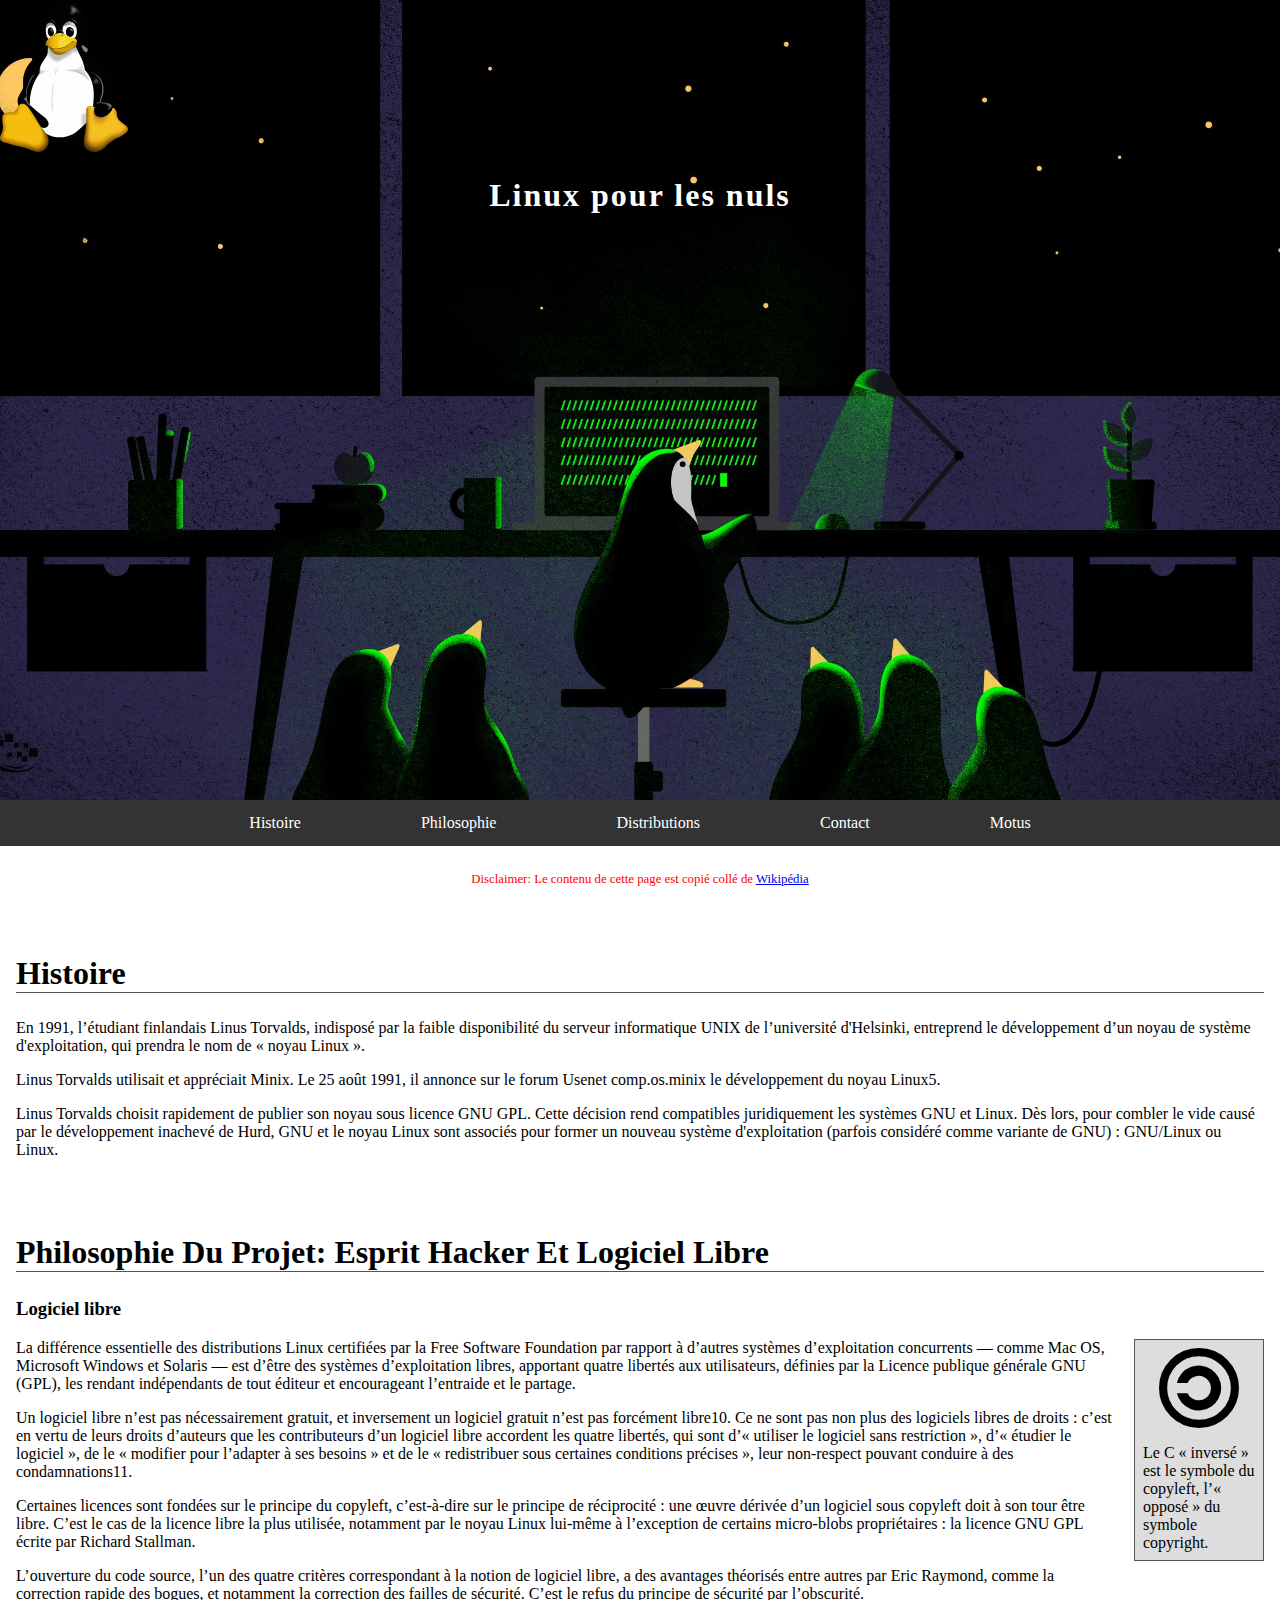
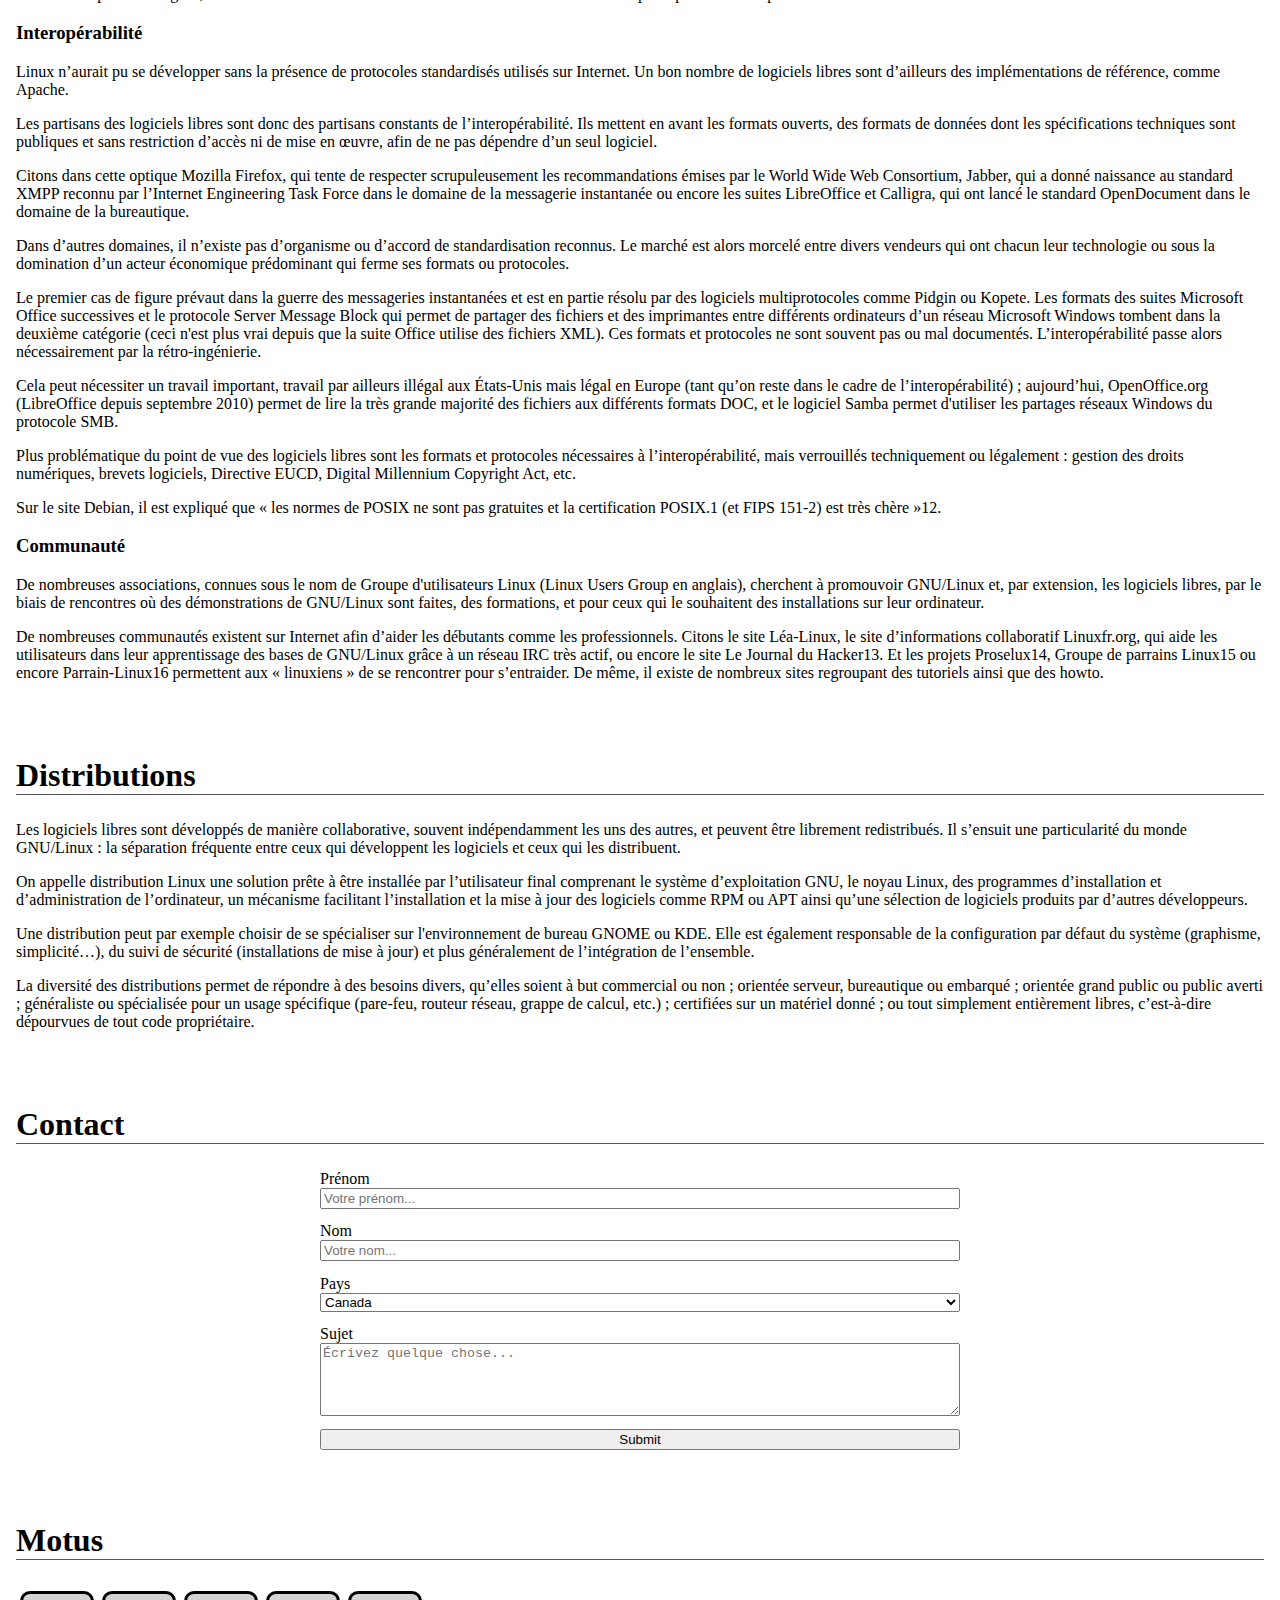
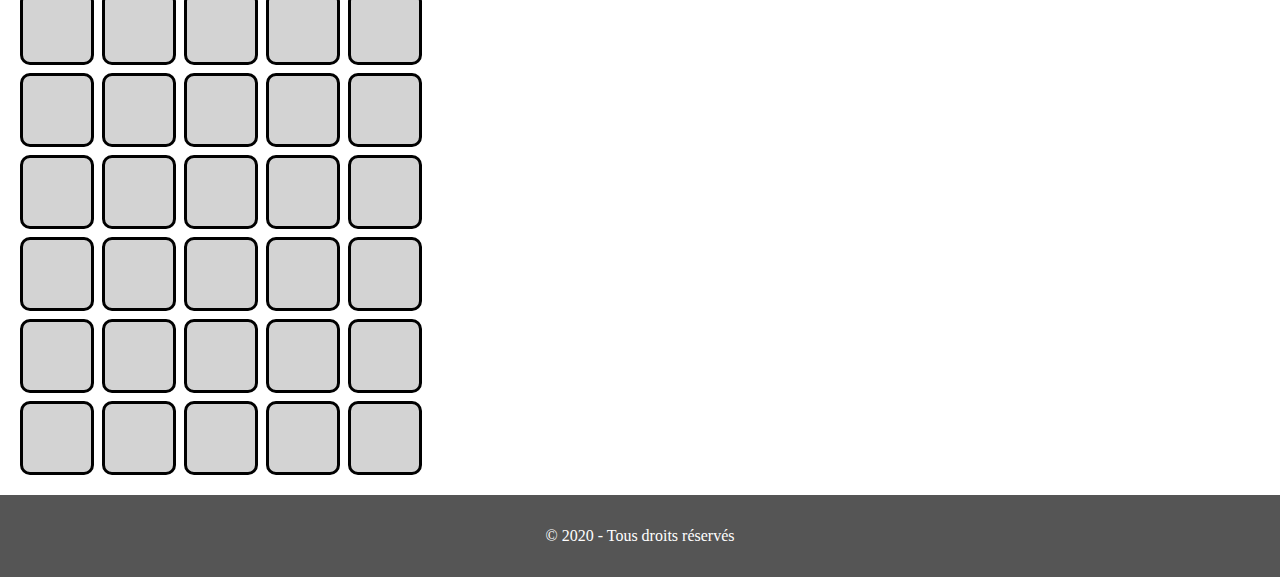
==== index.html @ 90873f47 "random_words" ====
<!DOCTYPE html>
<html lang="fr">
  <head>
    <meta charset="UTF-8" />
    <link rel="stylesheet" href="style.css" />
    <title>Linux</title>
  </head>
  <body>
    <header>
      <script src="mots.js"></script>
      <img src="logo.svg" width="128" />
      <h1>Linux pour les nuls</h1>
    </header>
    <nav>
      <ul>
        <li><a href="#Histoire">Histoire</a></li>
        <li><a href="#Philosophie">Philosophie</a></li>
        <li><a href="#Distributions">Distributions</a></li>
        <li><a href="#Contact">Contact</a></li>
        <li><a href="#Motus">Motus</a></li>
      </ul>
    </nav>
    <section id="Disclaimer">
      <p>
        Disclaimer: Le contenu de cette page est copié collé de
        <a href="https://fr.wikipedia.org/wiki/Linux">Wikipédia</a>
      </p>
    </section>
    <section id="Histoire">
      <h2>Histoire</h2>
      <div class="section-text">
        <p>
          En 1991, l’étudiant finlandais Linus Torvalds, indisposé par la faible
          disponibilité du serveur informatique UNIX de l’université d'Helsinki,
          entreprend le développement d’un noyau de système d'exploitation, qui
          prendra le nom de « noyau Linux ».
        </p>
        <p>
          Linus Torvalds utilisait et appréciait Minix. Le 25 août 1991, il
          annonce sur le forum Usenet comp.os.minix le développement du noyau
          Linux5.
        </p>
        <p>
          Linus Torvalds choisit rapidement de publier son noyau sous licence
          GNU GPL. Cette décision rend compatibles juridiquement les systèmes
          GNU et Linux. Dès lors, pour combler le vide causé par le
          développement inachevé de Hurd, GNU et le noyau Linux sont associés
          pour former un nouveau système d'exploitation (parfois considéré comme
          variante de GNU) : GNU/Linux ou Linux.
        </p>
      </div>
    </section>
    <section id="Philosophie">
      <h2>Philosophie du projet: esprit hacker et logiciel libre</h2>
      <div class="section-text">
        <h3>Logiciel libre</h3>
        <div class="right-info">
          <img src="Copyleft.svg" alt="copyleft" />
          <p>
            Le C « inversé » est le symbole du copyleft, l’« opposé » du symbole
            copyright.
          </p>
        </div>
        <div class="section-sub-text">
          <p>
            La différence essentielle des distributions Linux certifiées par la
            Free Software Foundation par rapport à d’autres systèmes
            d’exploitation concurrents — comme Mac OS, Microsoft Windows et
            Solaris — est d’être des systèmes d’exploitation libres, apportant
            quatre libertés aux utilisateurs, définies par la Licence publique
            générale GNU (GPL), les rendant indépendants de tout éditeur et
            encourageant l’entraide et le partage.
          </p>
          <p>
            Un logiciel libre n’est pas nécessairement gratuit, et inversement
            un logiciel gratuit n’est pas forcément libre10. Ce ne sont pas non
            plus des logiciels libres de droits : c’est en vertu de leurs droits
            d’auteurs que les contributeurs d’un logiciel libre accordent les
            quatre libertés, qui sont d’« utiliser le logiciel sans restriction
            », d’« étudier le logiciel », de le « modifier pour l’adapter à ses
            besoins » et de le « redistribuer sous certaines conditions précises
            », leur non-respect pouvant conduire à des condamnations11.
          </p>
          <p>
            Certaines licences sont fondées sur le principe du copyleft,
            c’est-à-dire sur le principe de réciprocité : une œuvre dérivée d’un
            logiciel sous copyleft doit à son tour être libre. C’est le cas de
            la licence libre la plus utilisée, notamment par le noyau Linux
            lui-même à l’exception de certains micro-blobs propriétaires : la
            licence GNU GPL écrite par Richard Stallman.
          </p>
          <p>
            L’ouverture du code source, l’un des quatre critères correspondant à
            la notion de logiciel libre, a des avantages théorisés entre autres
            par Eric Raymond, comme la correction rapide des bogues, et
            notamment la correction des failles de sécurité. C’est le refus du
            principe de sécurité par l’obscurité.
          </p>
        </div>
      </div>
      <div class="section-text">
        <h3>Interopérabilité</h3>
        <div class="section-sub-text">
          <p>
            Linux n’aurait pu se développer sans la présence de protocoles
            standardisés utilisés sur Internet. Un bon nombre de logiciels
            libres sont d’ailleurs des implémentations de référence, comme
            Apache.
          </p>
          <p>
            Les partisans des logiciels libres sont donc des partisans constants
            de l’interopérabilité. Ils mettent en avant les formats ouverts, des
            formats de données dont les spécifications techniques sont publiques
            et sans restriction d’accès ni de mise en œuvre, afin de ne pas
            dépendre d’un seul logiciel.
          </p>
          <p>
            Citons dans cette optique Mozilla Firefox, qui tente de respecter
            scrupuleusement les recommandations émises par le World Wide Web
            Consortium, Jabber, qui a donné naissance au standard XMPP reconnu
            par l’Internet Engineering Task Force dans le domaine de la
            messagerie instantanée ou encore les suites LibreOffice et Calligra,
            qui ont lancé le standard OpenDocument dans le domaine de la
            bureautique.
          </p>
          <p>
            Dans d’autres domaines, il n’existe pas d’organisme ou d’accord de
            standardisation reconnus. Le marché est alors morcelé entre divers
            vendeurs qui ont chacun leur technologie ou sous la domination d’un
            acteur économique prédominant qui ferme ses formats ou protocoles.
          </p>
          <p>
            Le premier cas de figure prévaut dans la guerre des messageries
            instantanées et est en partie résolu par des logiciels
            multiprotocoles comme Pidgin ou Kopete. Les formats des suites
            Microsoft Office successives et le protocole Server Message Block
            qui permet de partager des fichiers et des imprimantes entre
            différents ordinateurs d’un réseau Microsoft Windows tombent dans la
            deuxième catégorie (ceci n'est plus vrai depuis que la suite Office
            utilise des fichiers XML). Ces formats et protocoles ne sont souvent
            pas ou mal documentés. L’interopérabilité passe alors nécessairement
            par la rétro-ingénierie.
          </p>
          <p>
            Cela peut nécessiter un travail important, travail par ailleurs
            illégal aux États-Unis mais légal en Europe (tant qu’on reste dans
            le cadre de l’interopérabilité) ; aujourd’hui, OpenOffice.org
            (LibreOffice depuis septembre 2010) permet de lire la très grande
            majorité des fichiers aux différents formats DOC, et le logiciel
            Samba permet d'utiliser les partages réseaux Windows du protocole
            SMB.
          </p>
          <p>
            Plus problématique du point de vue des logiciels libres sont les
            formats et protocoles nécessaires à l’interopérabilité, mais
            verrouillés techniquement ou légalement : gestion des droits
            numériques, brevets logiciels, Directive EUCD, Digital Millennium
            Copyright Act, etc.
          </p>
          <p>
            Sur le site Debian, il est expliqué que « les normes de POSIX ne
            sont pas gratuites et la certification POSIX.1 (et FIPS 151-2) est
            très chère »12.
          </p>
        </div>
      </div>
      <div class="section-text">
        <h3>Communauté</h3>
        <div class="section-sub-text">
          <p>
            De nombreuses associations, connues sous le nom de Groupe
            d'utilisateurs Linux (Linux Users Group en anglais), cherchent à
            promouvoir GNU/Linux et, par extension, les logiciels libres, par le
            biais de rencontres où des démonstrations de GNU/Linux sont faites,
            des formations, et pour ceux qui le souhaitent des installations sur
            leur ordinateur.
          </p>
          <p>
            De nombreuses communautés existent sur Internet afin d’aider les
            débutants comme les professionnels. Citons le site Léa-Linux, le
            site d’informations collaboratif Linuxfr.org, qui aide les
            utilisateurs dans leur apprentissage des bases de GNU/Linux grâce à
            un réseau IRC très actif, ou encore le site Le Journal du Hacker13.
            Et les projets Proselux14, Groupe de parrains Linux15 ou encore
            Parrain-Linux16 permettent aux « linuxiens » de se rencontrer pour
            s’entraider. De même, il existe de nombreux sites regroupant des
            tutoriels ainsi que des howto.
          </p>
        </div>
      </div>
    </section>
    <section id="Distributions">
      <h2>Distributions</h2>
      <div class="section-sub-text">
        <p>
          Les logiciels libres sont développés de manière collaborative, souvent
          indépendamment les uns des autres, et peuvent être librement
          redistribués. Il s’ensuit une particularité du monde GNU/Linux : la
          séparation fréquente entre ceux qui développent les logiciels et ceux
          qui les distribuent.
        </p>
        <p>
          On appelle distribution Linux une solution prête à être installée par
          l’utilisateur final comprenant le système d’exploitation GNU, le noyau
          Linux, des programmes d’installation et d’administration de
          l’ordinateur, un mécanisme facilitant l’installation et la mise à jour
          des logiciels comme RPM ou APT ainsi qu’une sélection de logiciels
          produits par d’autres développeurs.
        </p>
        <p>
          Une distribution peut par exemple choisir de se spécialiser sur
          l'environnement de bureau GNOME ou KDE. Elle est également responsable
          de la configuration par défaut du système (graphisme, simplicité…), du
          suivi de sécurité (installations de mise à jour) et plus généralement
          de l’intégration de l’ensemble.
        </p>
        <p>
          La diversité des distributions permet de répondre à des besoins
          divers, qu’elles soient à but commercial ou non ; orientée serveur,
          bureautique ou embarqué ; orientée grand public ou public averti ;
          généraliste ou spécialisée pour un usage spécifique (pare-feu, routeur
          réseau, grappe de calcul, etc.) ; certifiées sur un matériel donné ;
          ou tout simplement entièrement libres, c’est-à-dire dépourvues de tout
          code propriétaire.
        </p>
      </div>
    </section>
    <section id="Contact">
      <h2>Contact</h2>
      <div class="section-sub-text">
        <form id="Contact-form" action="index.html" method="post">
          <label for="fname">Prénom</label>
          <input
            type="text"
            id="fname"
            name="prenom"
            placeholder="Votre prénom..."
          />

          <label for="lname">Nom</label>
          <input type="text" id="lname" name="nom" placeholder="Votre nom..." />

          <label for="pays">Pays</label>
          <select id="pays" name="pays">
            <option value="canada">Canada</option>
            <option value="france">France</option>
            <option value="usa">USA</option>
          </select>

          <label for="sujet">Sujet</label>
          <textarea
            id="sujet"
            name="sujet"
            placeholder="Écrivez quelque chose..."
          ></textarea>

          <input type="submit" value="Submit" />
        </form>
      </div>
    </section>
    <section id="Motus">
      <h2>Motus</h2>
      <div id="motus-table-main">
        <div class="motus-table-row">
          <div class="motus-base">A</div>
          <div class="motus-base motus-present">B</div>
        </div>
        <div class="motus-table-row">
          <div class="motus-base motus-exact">C</div>
          <div class="motus-base motus-active">D</div>
        </div>
      </div>
    </section>
    <footer>
      <p>© 2020 - Tous droits réservés</p>
    </footer>
    <script src="index.js"></script>
  </body>
</html>
---- style.css ----
html {
  scroll-behavior: smooth;
}

body {
  font-family: Garamond, "Hoefler Text", "Times New Roman", Times, serif;
  margin: 0px;
}

h1 {
  text-align: center;
  font-size: 4, 6em;
  letter-spacing: 2px;
}

h2 {
  text-transform: capitalize;
  font-size: 2em;
}

header {
  background-image: url("background.jpg");
  background-size: cover;
  background-position: bottom;
  height: 50em;
  color: #fff;
  position: relative;
}

nav {
  display: flex; /*1*/
  flex-direction: row; /*2*/
  justify-content: center; /*3*/
  background-color: #333;
}

ul {
  list-style-type: none;
  margin: 0;
  padding: 0;
  overflow: hidden;
}

li {
  float: left;
}

li a {
  display: block;
  color: white;
  text-align: center;
  padding: 14px 60px;
  text-decoration: none;
}

/* Change the link color to #111 (black) on hover */
li a:hover {
  background-color: #555;
  color: white;
}

/* page content */
section {
  padding: 1em;
}

h2 {
  border-bottom: #555 1px solid;
}

#Disclaimer {
  font-size: 0.8em;
  text-align: center;
  color: #f00;
}

.right-info {
  float: right;
  width: 7em;
  margin: 0 0 1em 1em;
  border: #555 1px solid;
  padding: 0.5em;
  background-color: #ddd;
  display: flex;
  flex-direction: column;
  justify-content: center;
  align-items: center;
}

.right-info img {
  width: 5em;
}

.right-info p {
  margin-bottom: 0;
}

#Contact .section-sub-text {
  display: flex;
  flex-direction: row;
  justify-content: center;
}

#Contact-form {
  display: flex;
  flex-direction: column;
  width: 40em;
}

#Contact-form input,
#Contact-form textarea,
#Contact-form select {
  margin-bottom: 1em;
}

#sujet {
  height: 5em;
}

/* Motus */
.motus-table-main {
  display: flex;
  flex-direction: column;
  justify-content: flex-start;
}

.motus-table-row {
  display: flex;
  flex-direction: row;
  justify-content: flex-start;
}

.motus-base {
  font-family: 'Segoe UI', Tahoma, Geneva, Verdana, sans-serif;
  background-color: #d3d3d3;
  border: 3px solid;
  border-radius: 10px;
  border-color: #000;
  font-size: 2.5em;
  padding: 0.25em;
  width: 1.2em;
  height: 1.2em;
  display: flex;
  align-items: center;
  justify-content: center;
  margin: 0.1em;
}

.motus-yellow {
  background-color: #ffd700;
  border-color: #b8860b;
  border-radius: 40px;
}

.motus-red {
  background-color: #fa8072;
  border-color: #8b0000;
}

.motus-active {
  background-color: #5e5e5e;
  border-color: #b1b1b1;
  color: #b1b1b1;
}

/* footer */
footer {
  background-color: #555;
  color: #fff;
  text-align: center;
  padding: 1em;
}
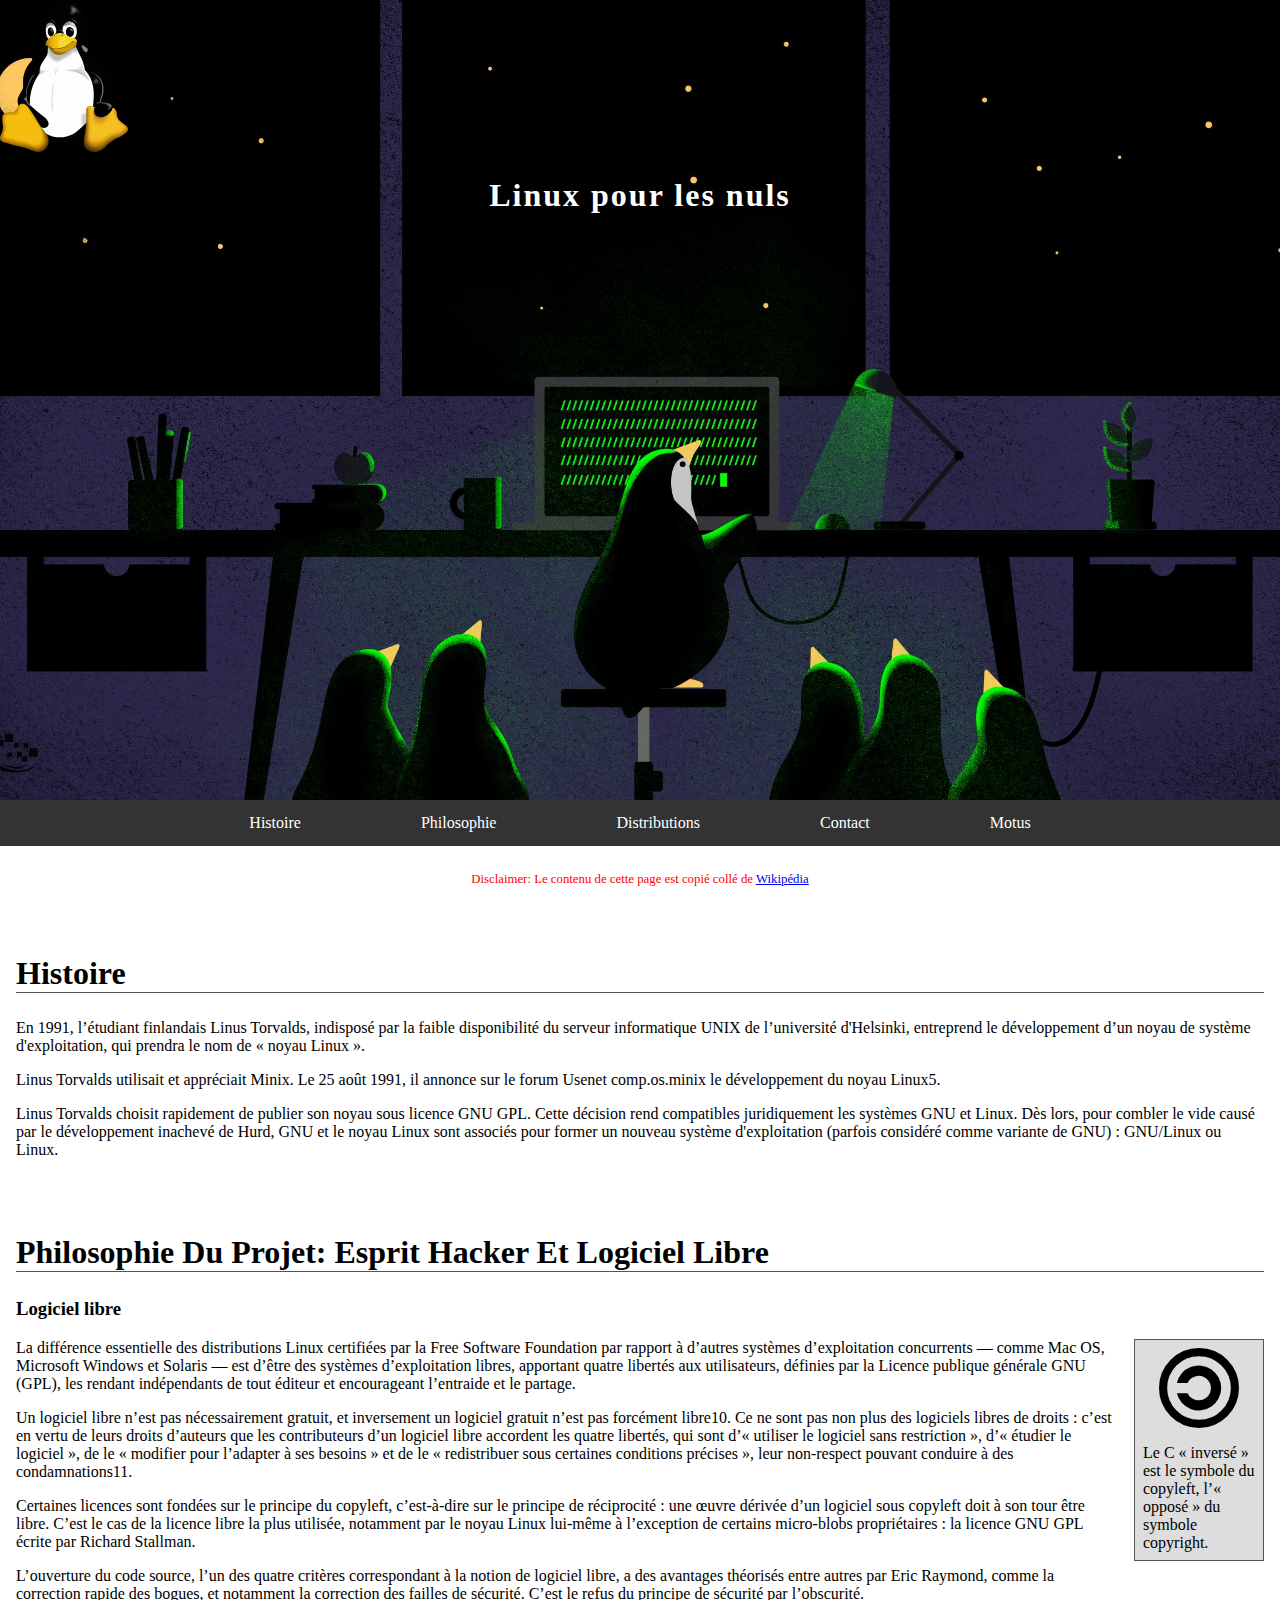
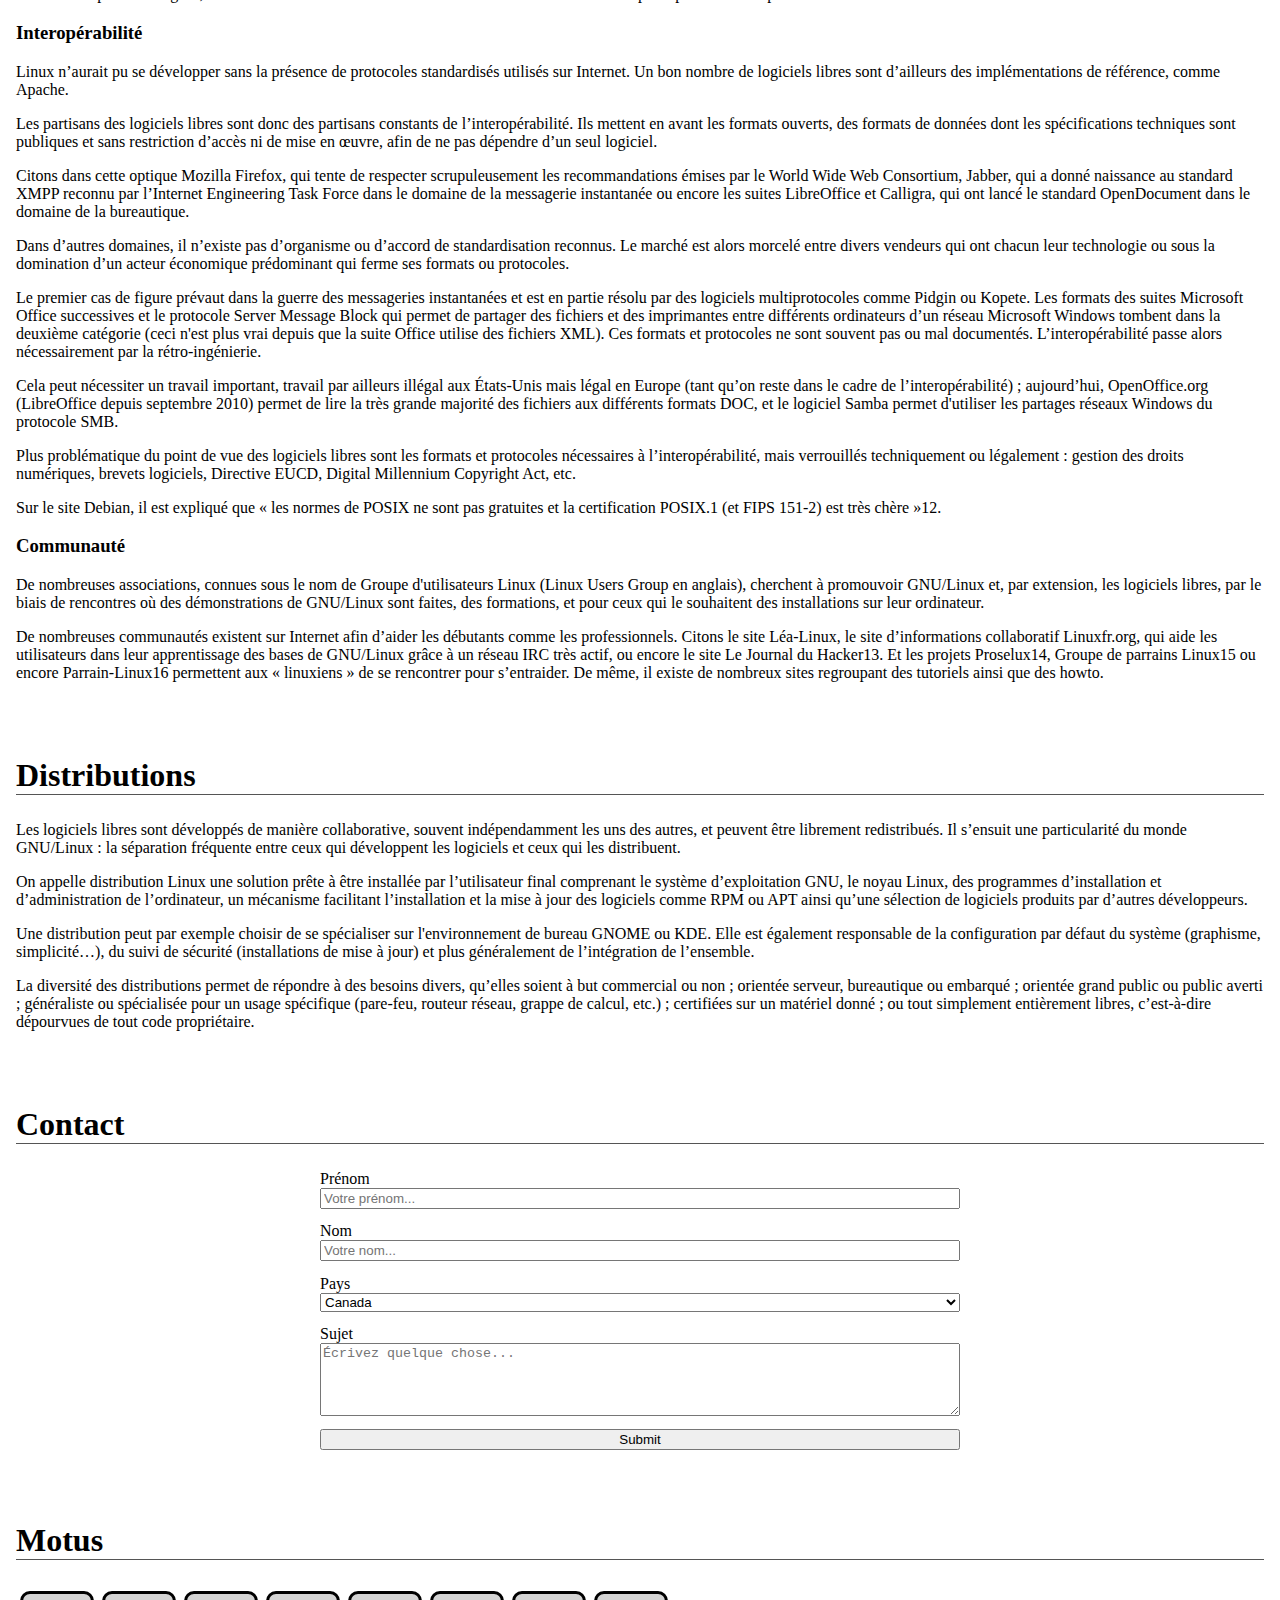
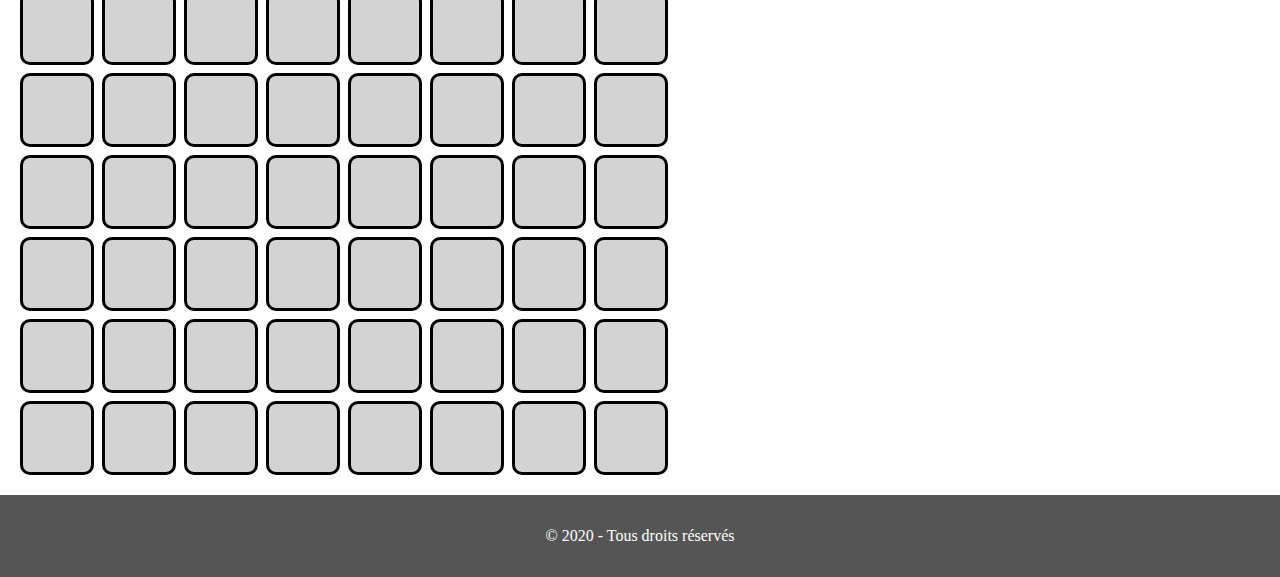
==== commit 2cb0219c: "Merge branch 'master' of https://github.com/Samoth69/TP-web-partie-2.2" ====
--- a/index.html
+++ b/index.html
@@ -263,11 +263,11 @@
       <div id="motus-table-main">
         <div class="motus-table-row">
           <div class="motus-base">A</div>
-          <div class="motus-base motus-present">B</div>
+          <div class="motus-base motus-active">B</div>
         </div>
         <div class="motus-table-row">
-          <div class="motus-base motus-exact">C</div>
-          <div class="motus-base motus-active">D</div>
+          <div class="motus-base motus-yellow">C</div>
+          <div class="motus-base motus-red">D</div>
         </div>
       </div>
     </section>
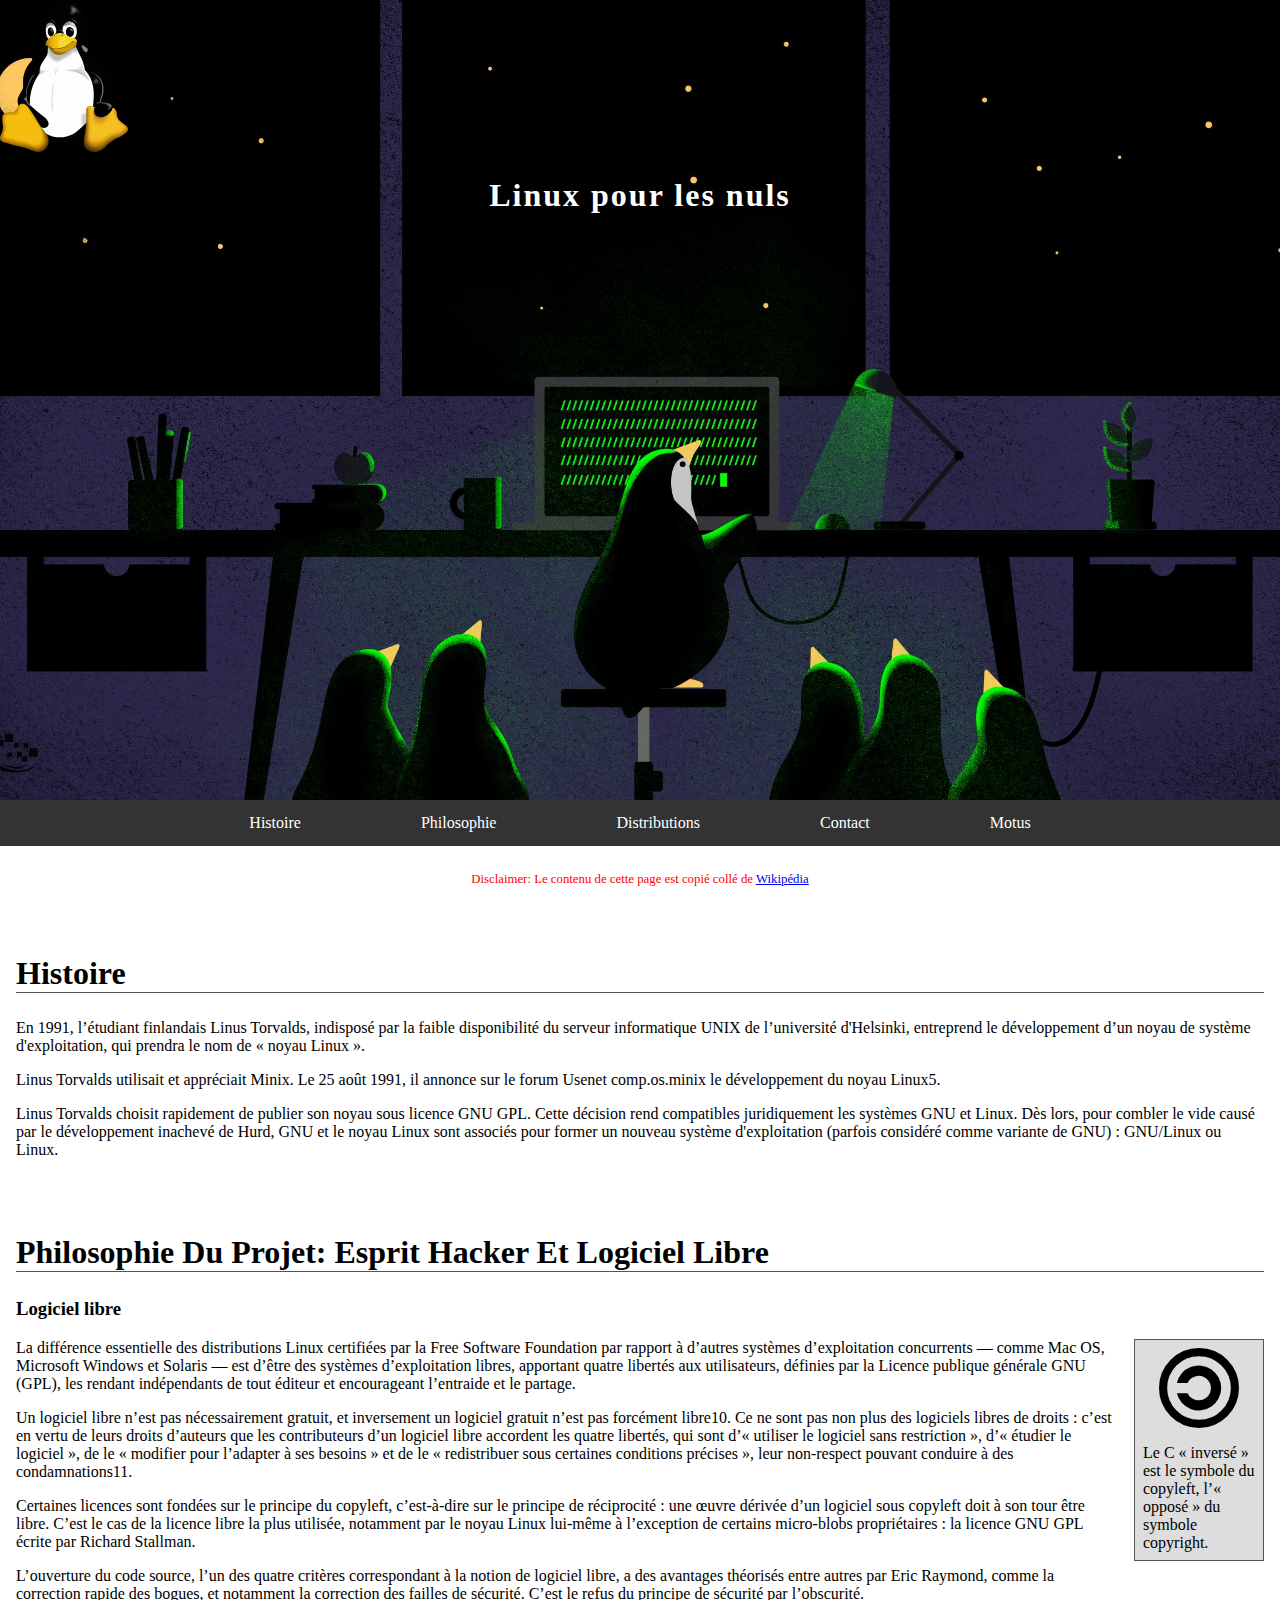
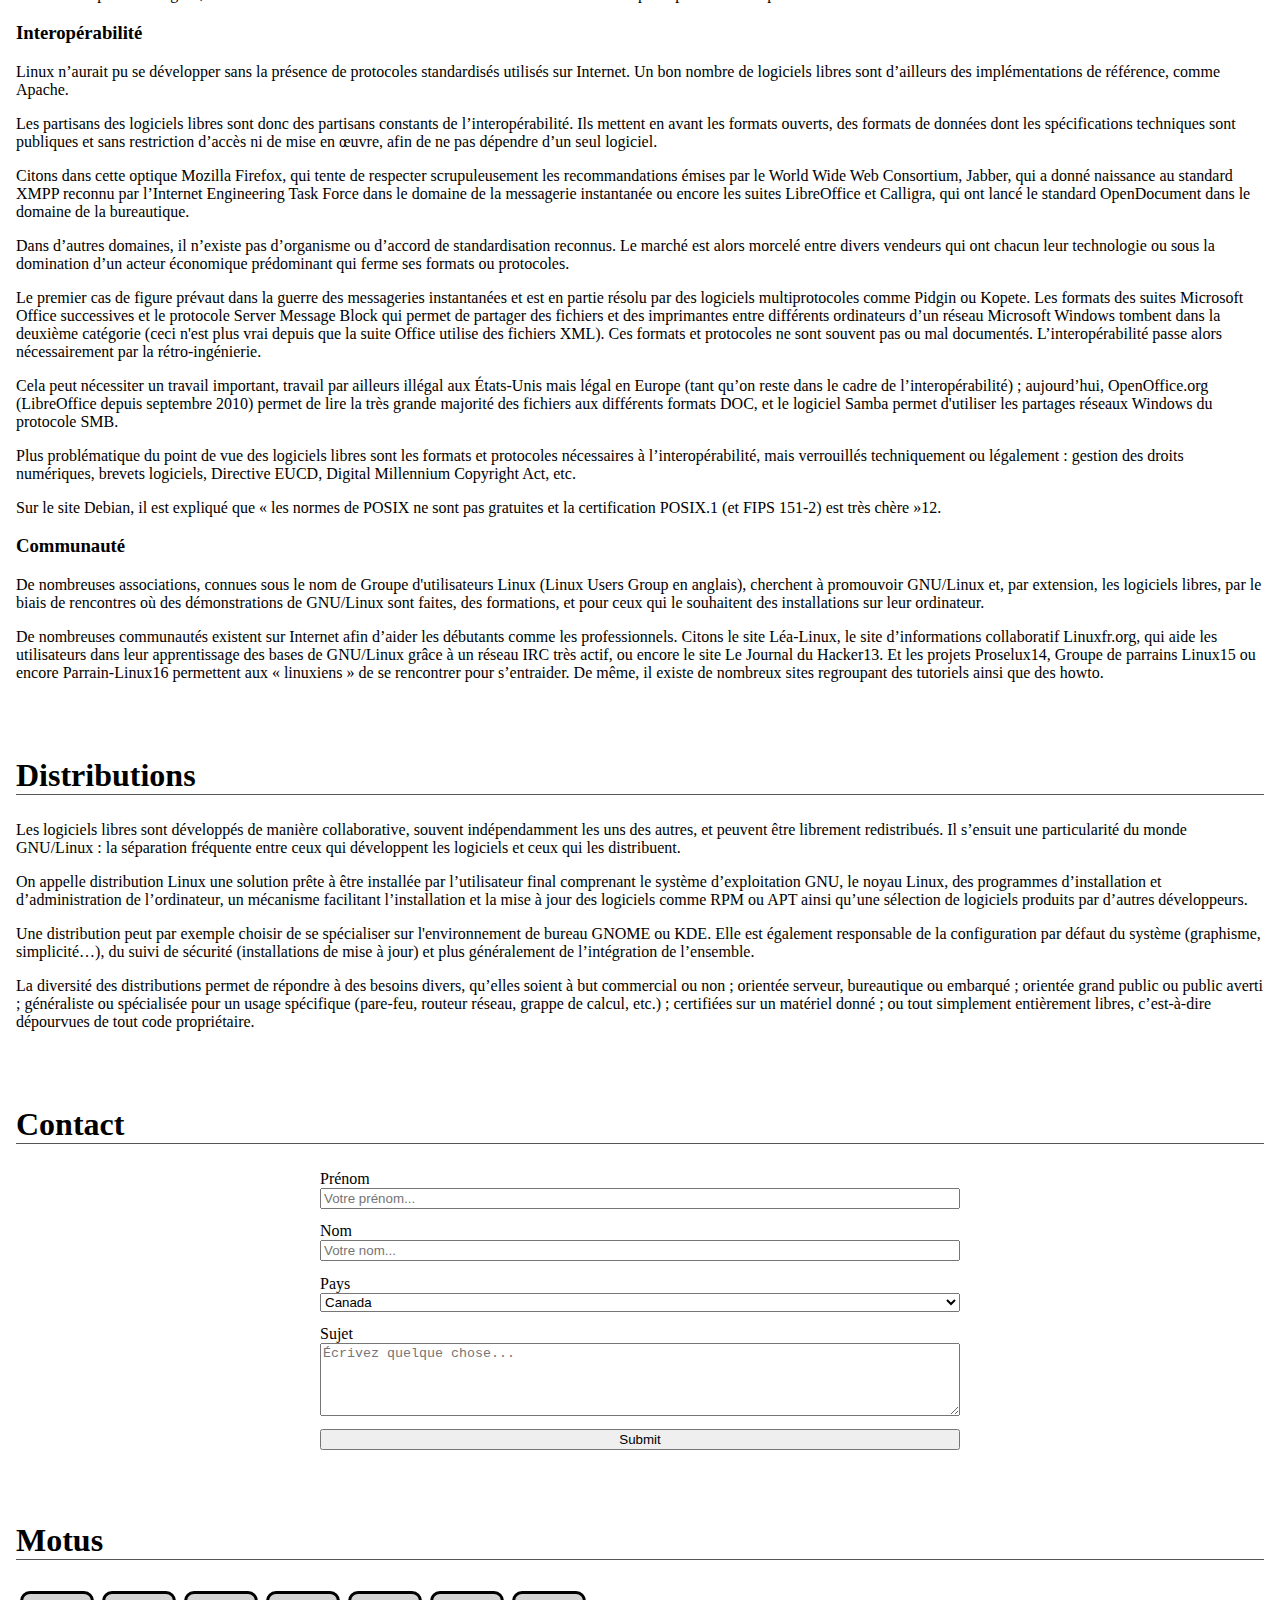
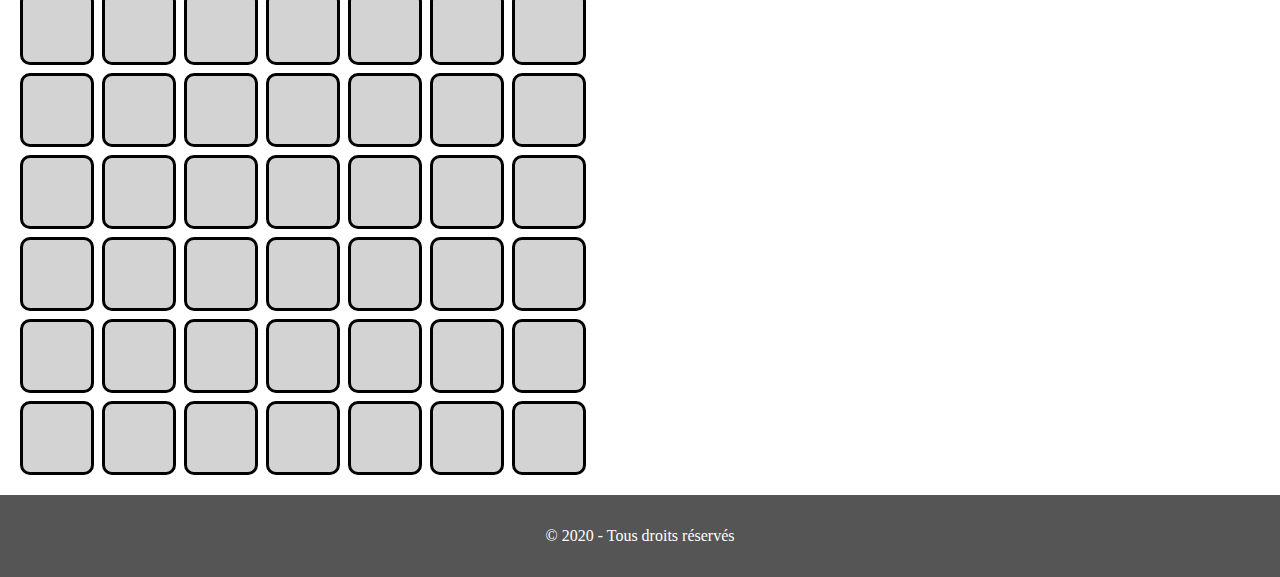
==== commit 5f9b6ef6: "add: win and loose detection" ====
--- a/index.html
+++ b/index.html
@@ -3,6 +3,7 @@
   <head>
     <meta charset="UTF-8" />
     <link rel="stylesheet" href="style.css" />
+    <script src="index.js"></script>
     <title>Linux</title>
   </head>
   <body>
@@ -274,6 +275,5 @@
     <footer>
       <p>© 2020 - Tous droits réservés</p>
     </footer>
-    <script src="index.js"></script>
   </body>
 </html>
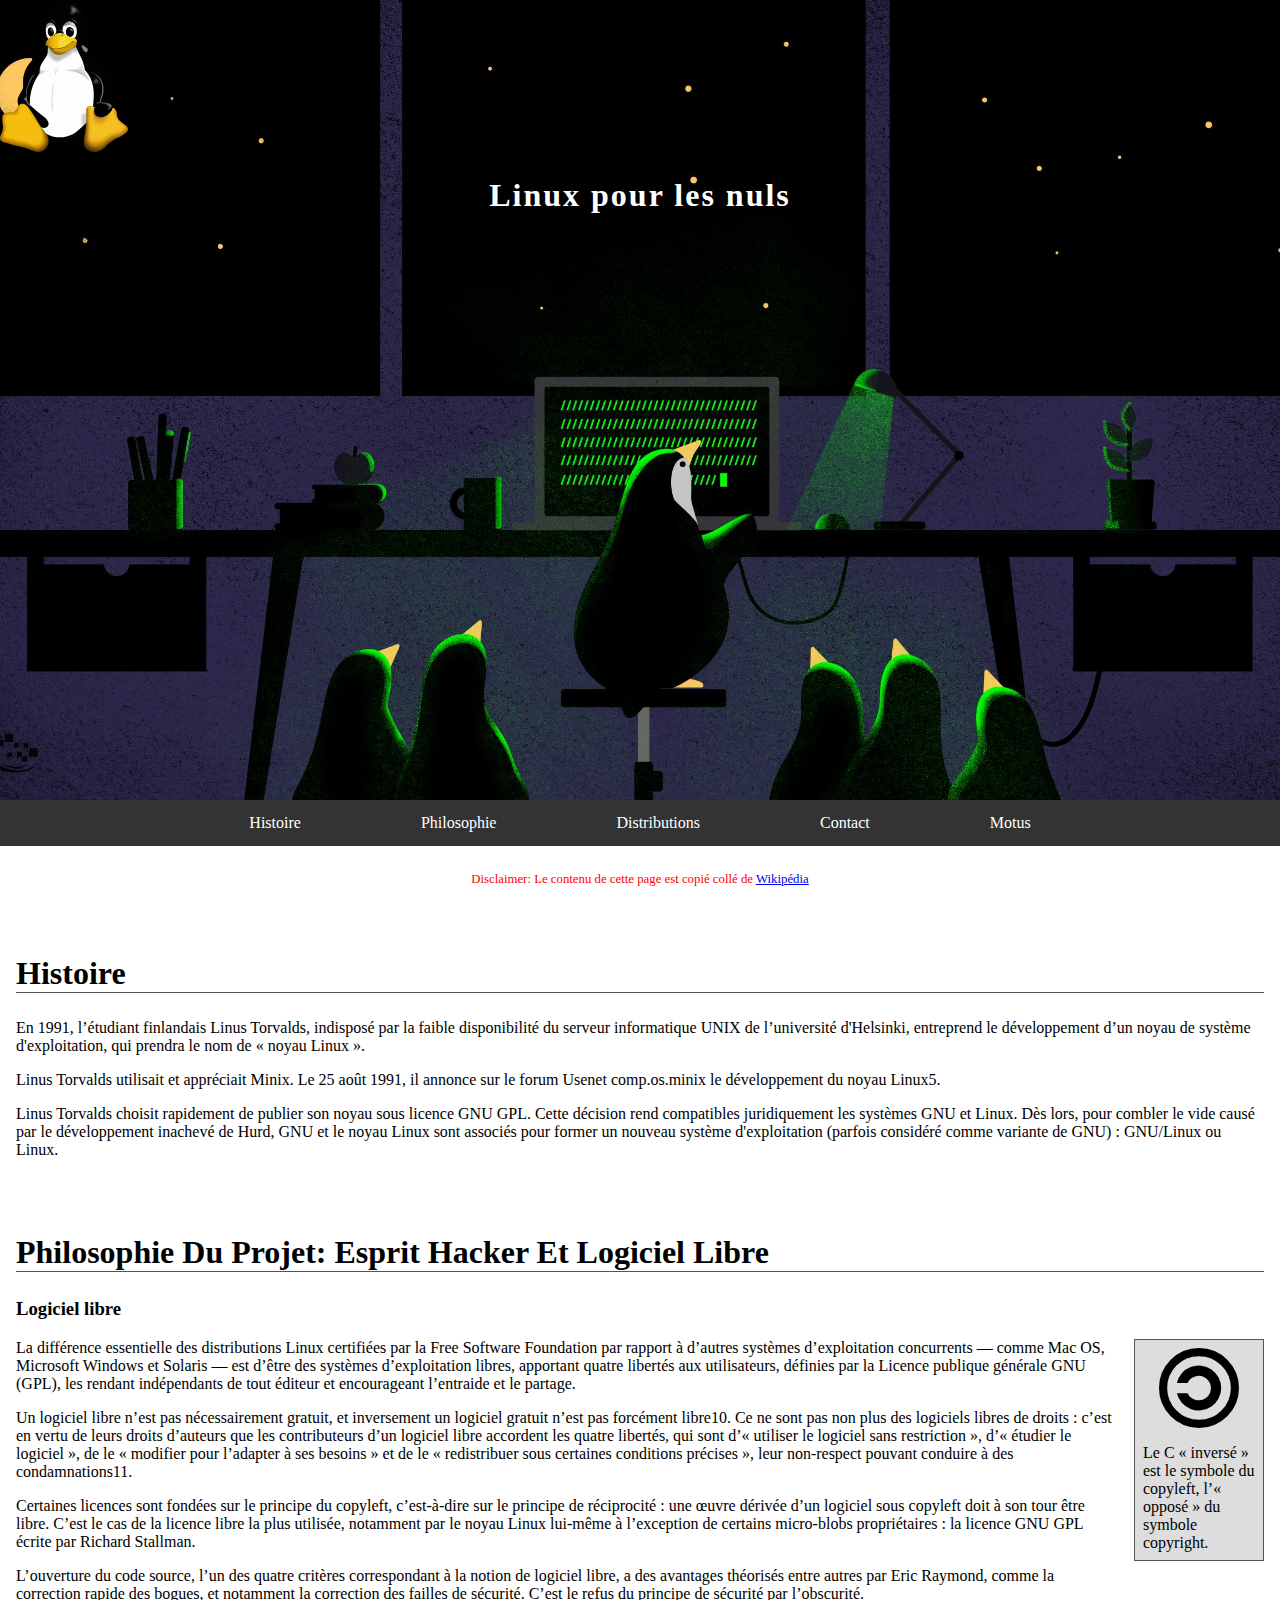
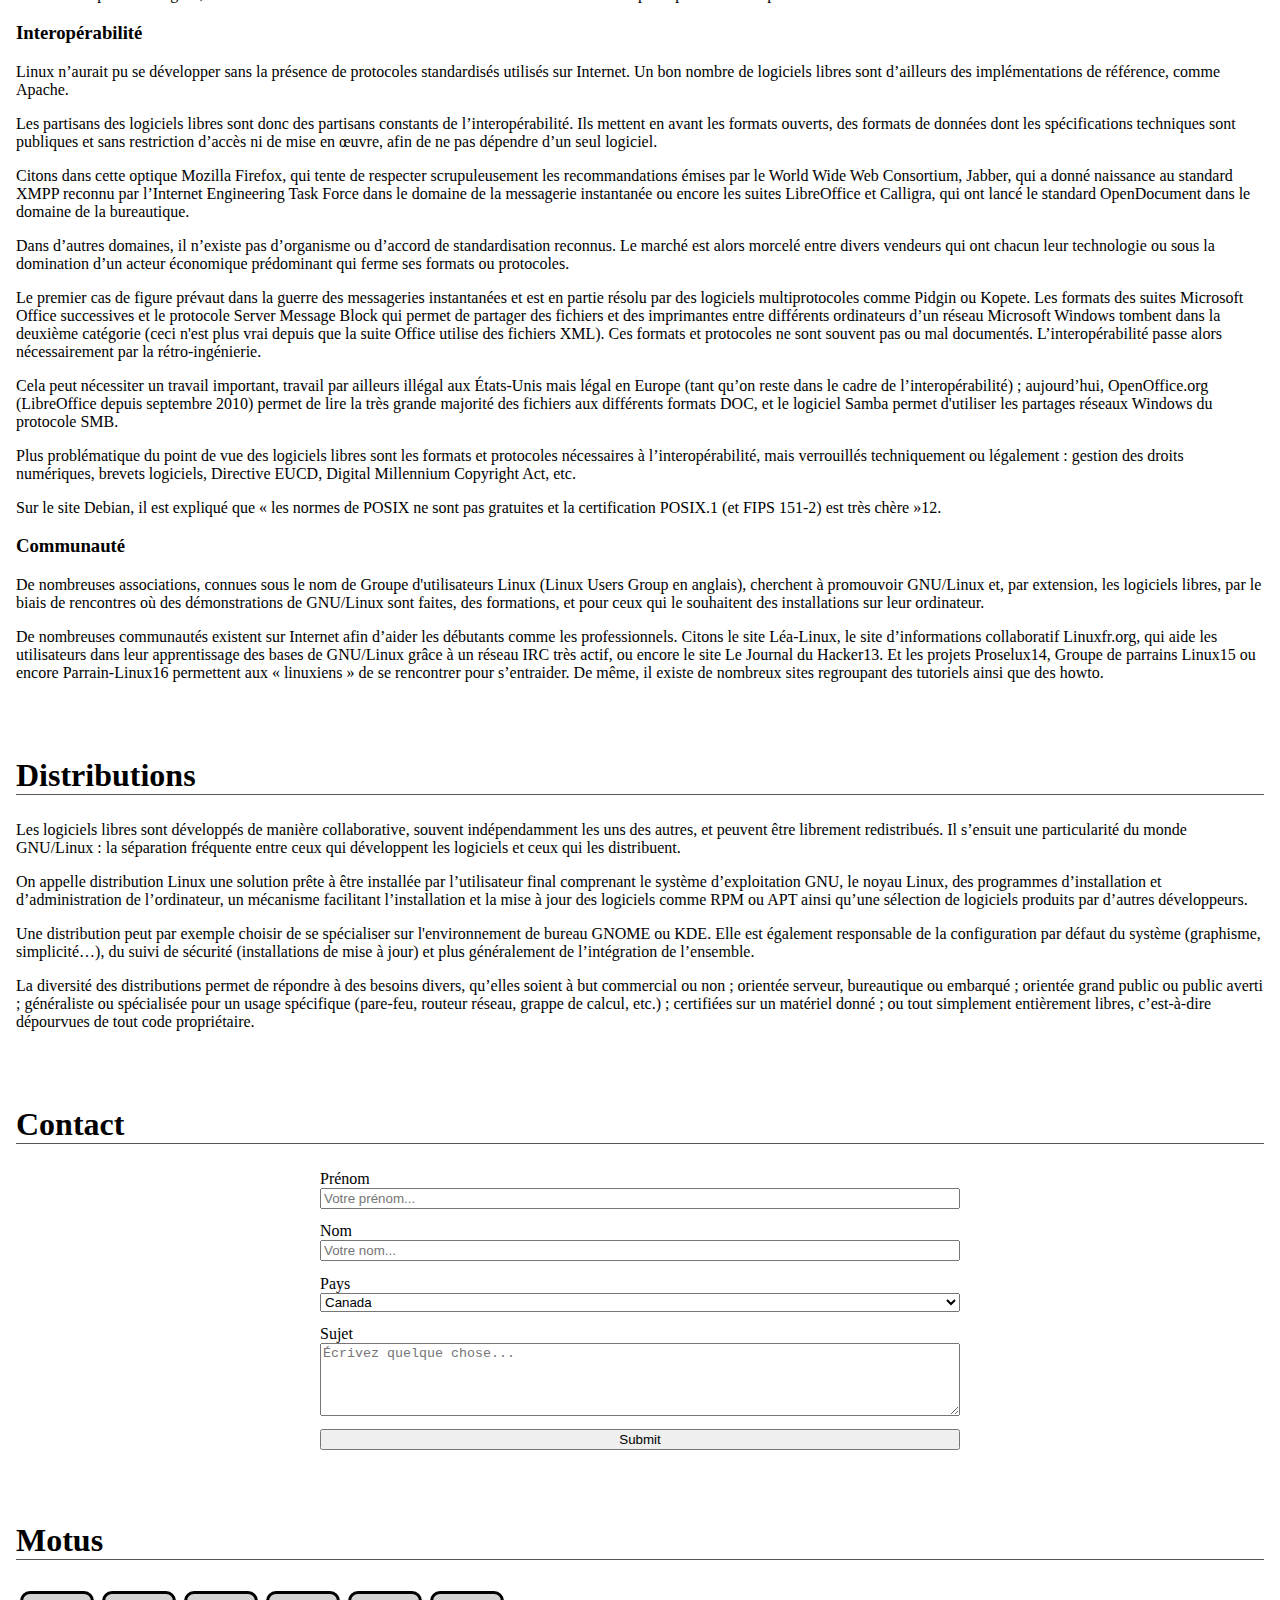
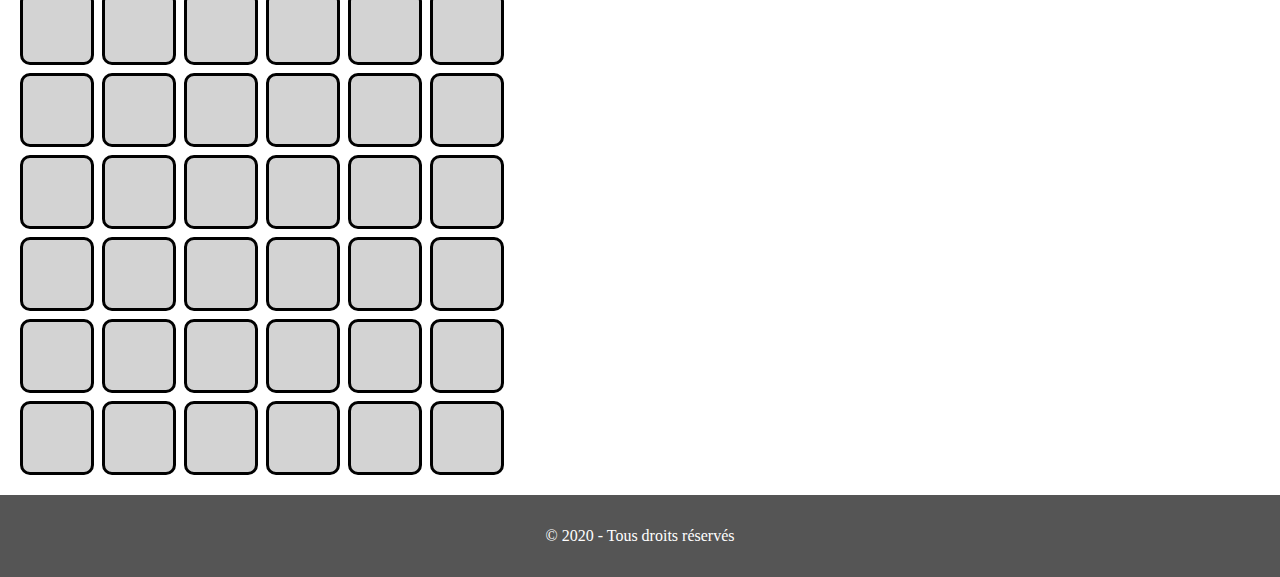
==== commit f1254fc3: "win" ====
--- a/index.html
+++ b/index.html
@@ -3,7 +3,6 @@
   <head>
     <meta charset="UTF-8" />
     <link rel="stylesheet" href="style.css" />
-    <script src="index.js"></script>
     <title>Linux</title>
   </head>
   <body>
@@ -272,8 +271,10 @@
         </div>
       </div>
     </section>
+    <img id="img" src='win.gif' style="display:none">
     <footer>
       <p>© 2020 - Tous droits réservés</p>
     </footer>
+    <script src="index.js"></script>
   </body>
 </html>
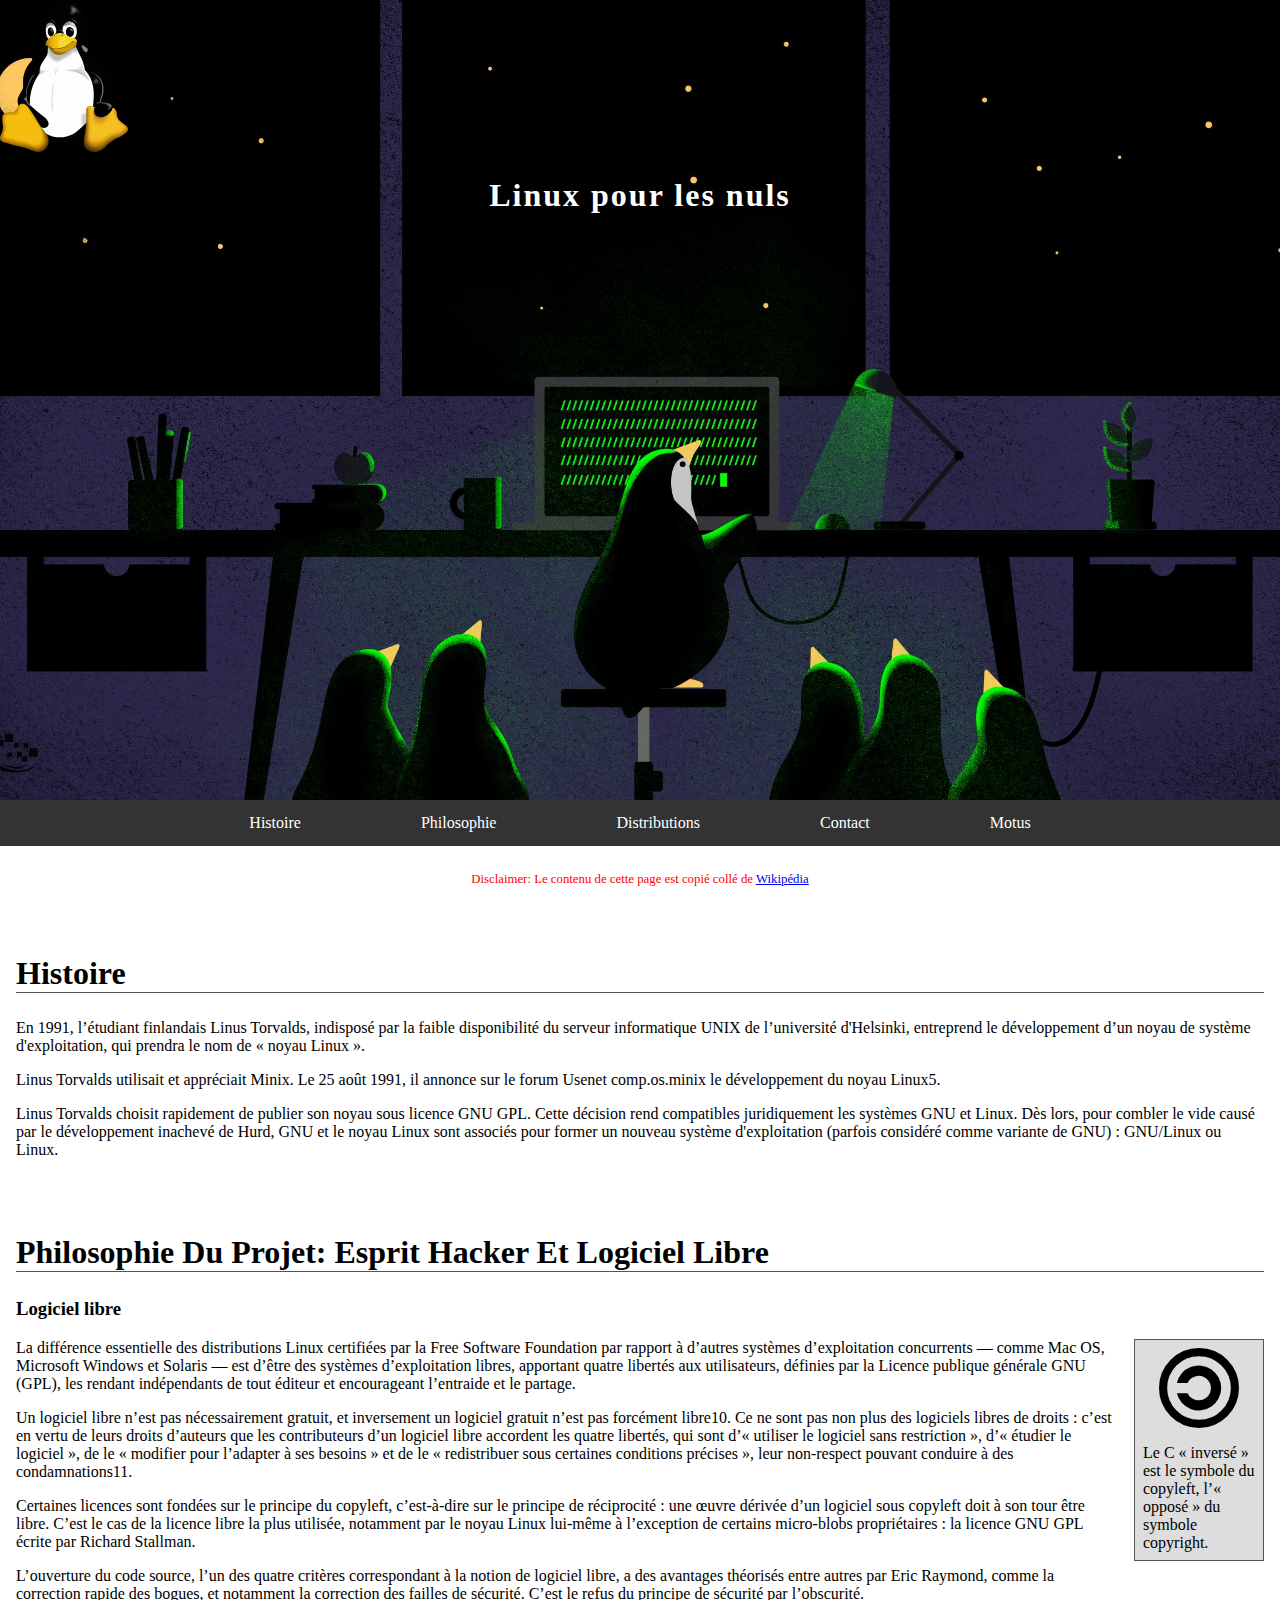
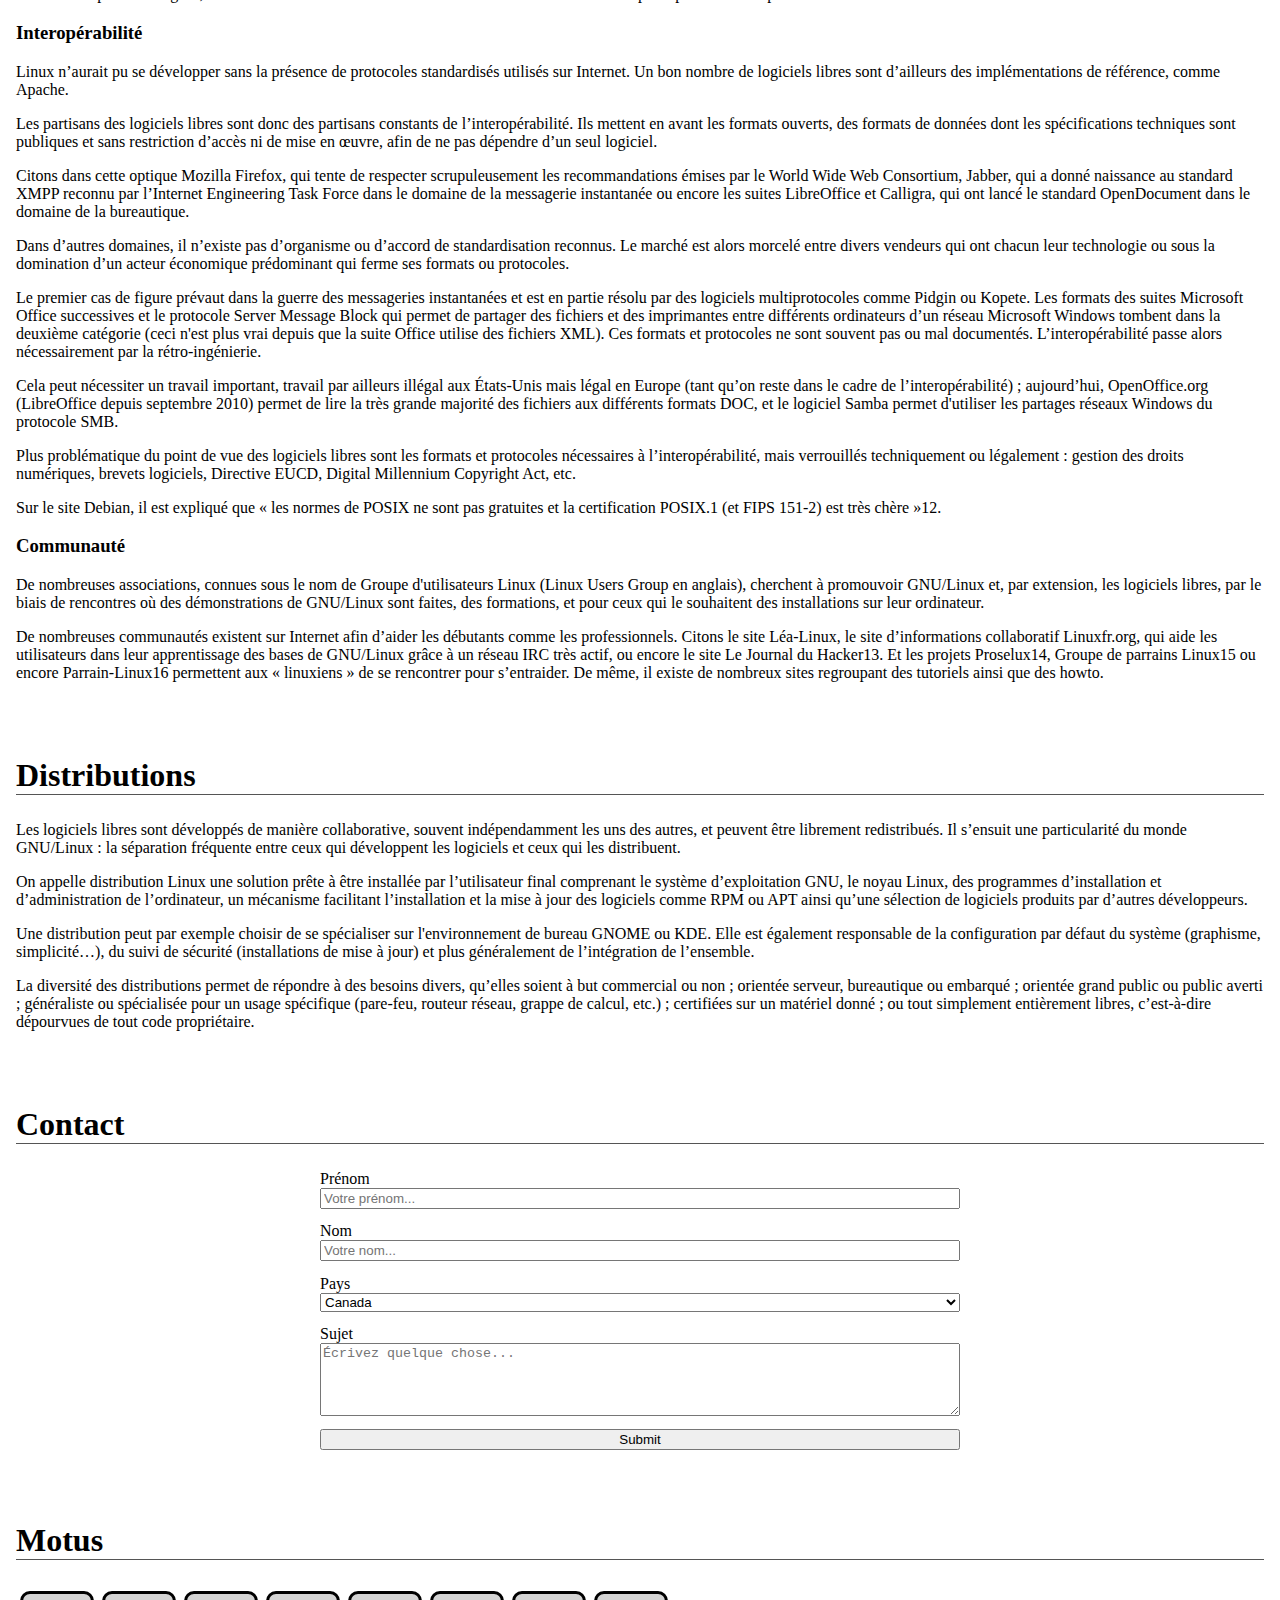
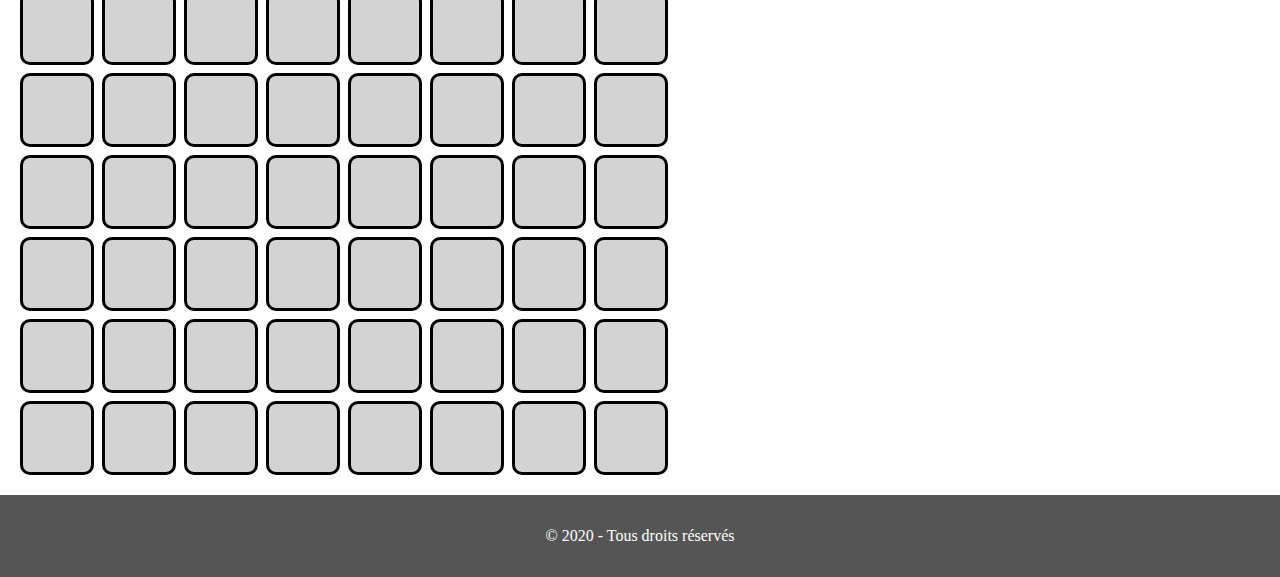
==== commit f0f849fd: "fonction lose et win" ====
--- a/index.html
+++ b/index.html
@@ -257,7 +257,7 @@
           <input type="submit" value="Submit" />
         </form>
       </div>
-    </section>
+    </section>      
     <section id="Motus">
       <h2>Motus</h2>
       <div id="motus-table-main">
@@ -270,8 +270,9 @@
           <div class="motus-base motus-red">D</div>
         </div>
       </div>
-    </section>
-    <img id="img" src='win.gif' style="display:none">
+      <img id="win" src='win.gif'>
+      <img id="lose" src='lose.gif'>
+    </section>
     <footer>
       <p>© 2020 - Tous droits réservés</p>
     </footer>
--- a/style.css
+++ b/style.css
@@ -66,6 +66,13 @@
 
 h2 {
   border-bottom: #555 1px solid;
+}
+
+#win, #lose {
+  display: none;
+  vertical-align: middle;
+  text-align: center;
+  width: 20em;
 }
 
 #Disclaimer {
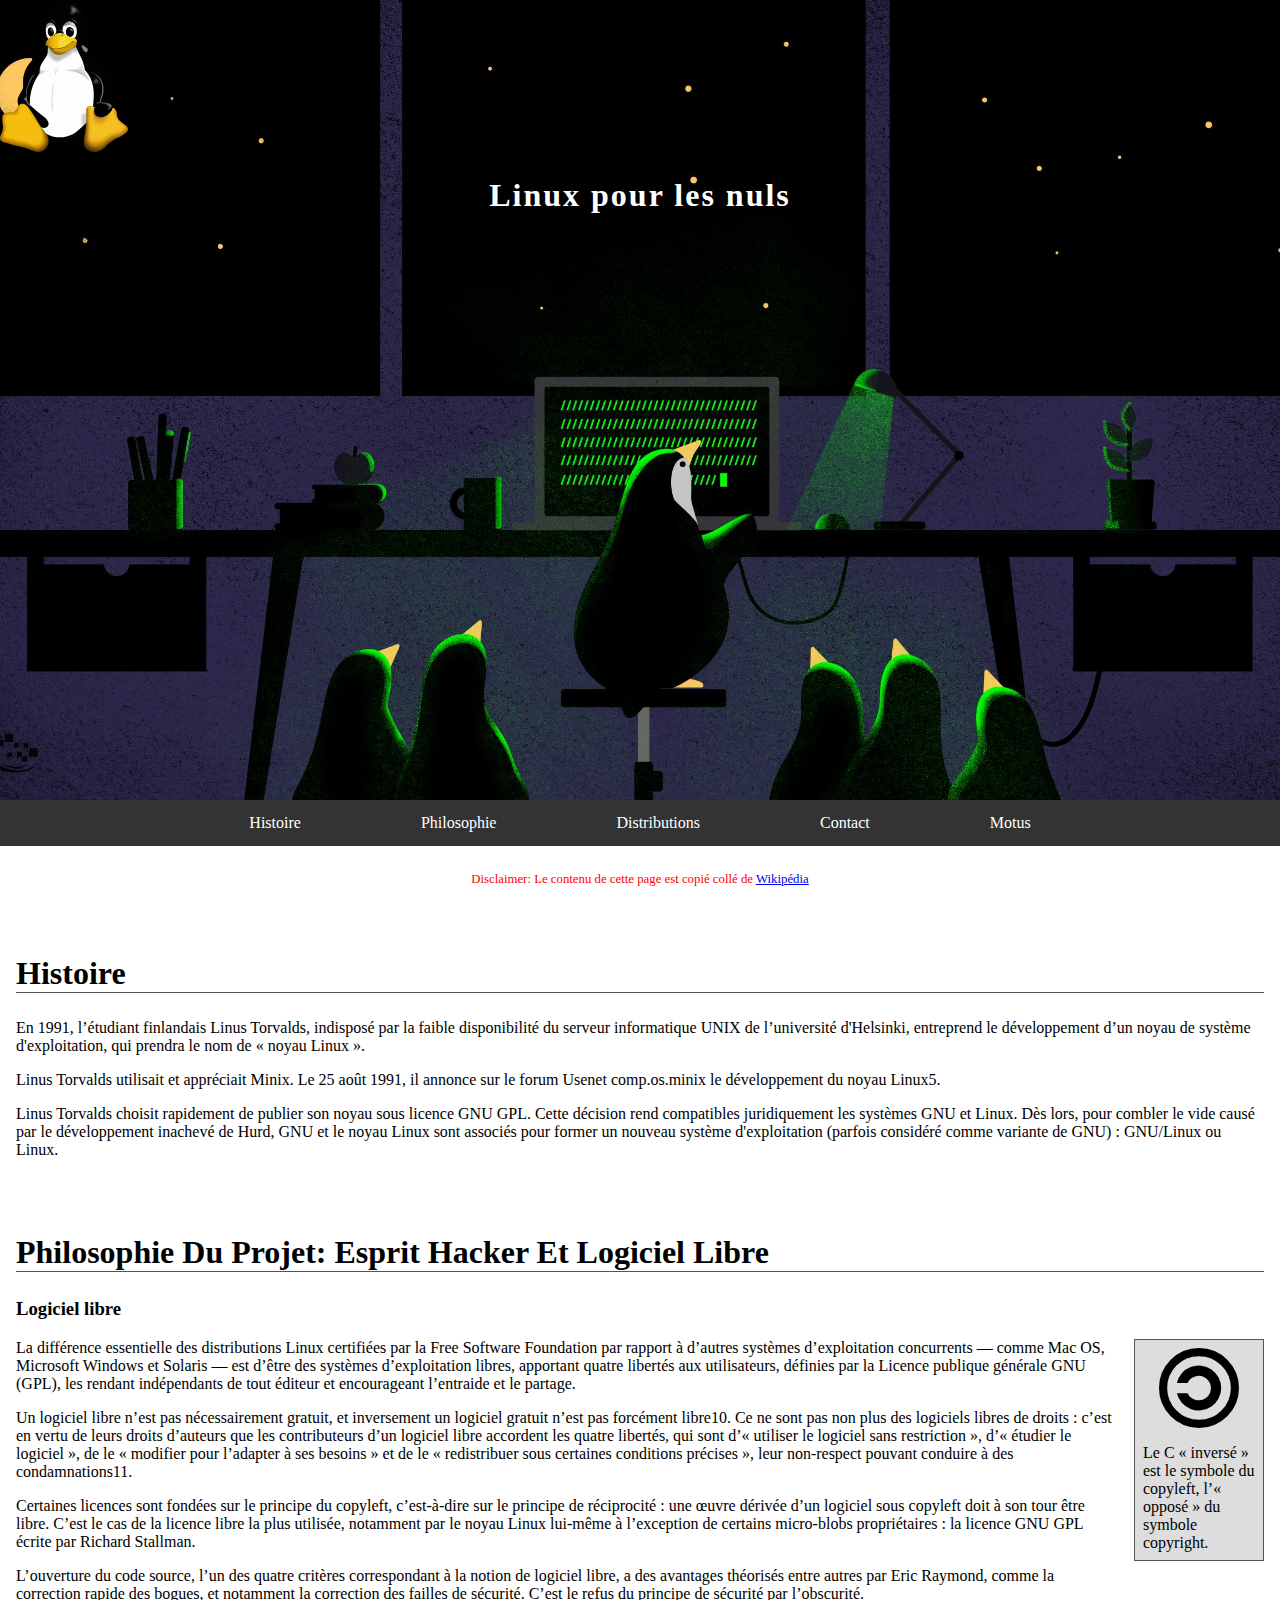
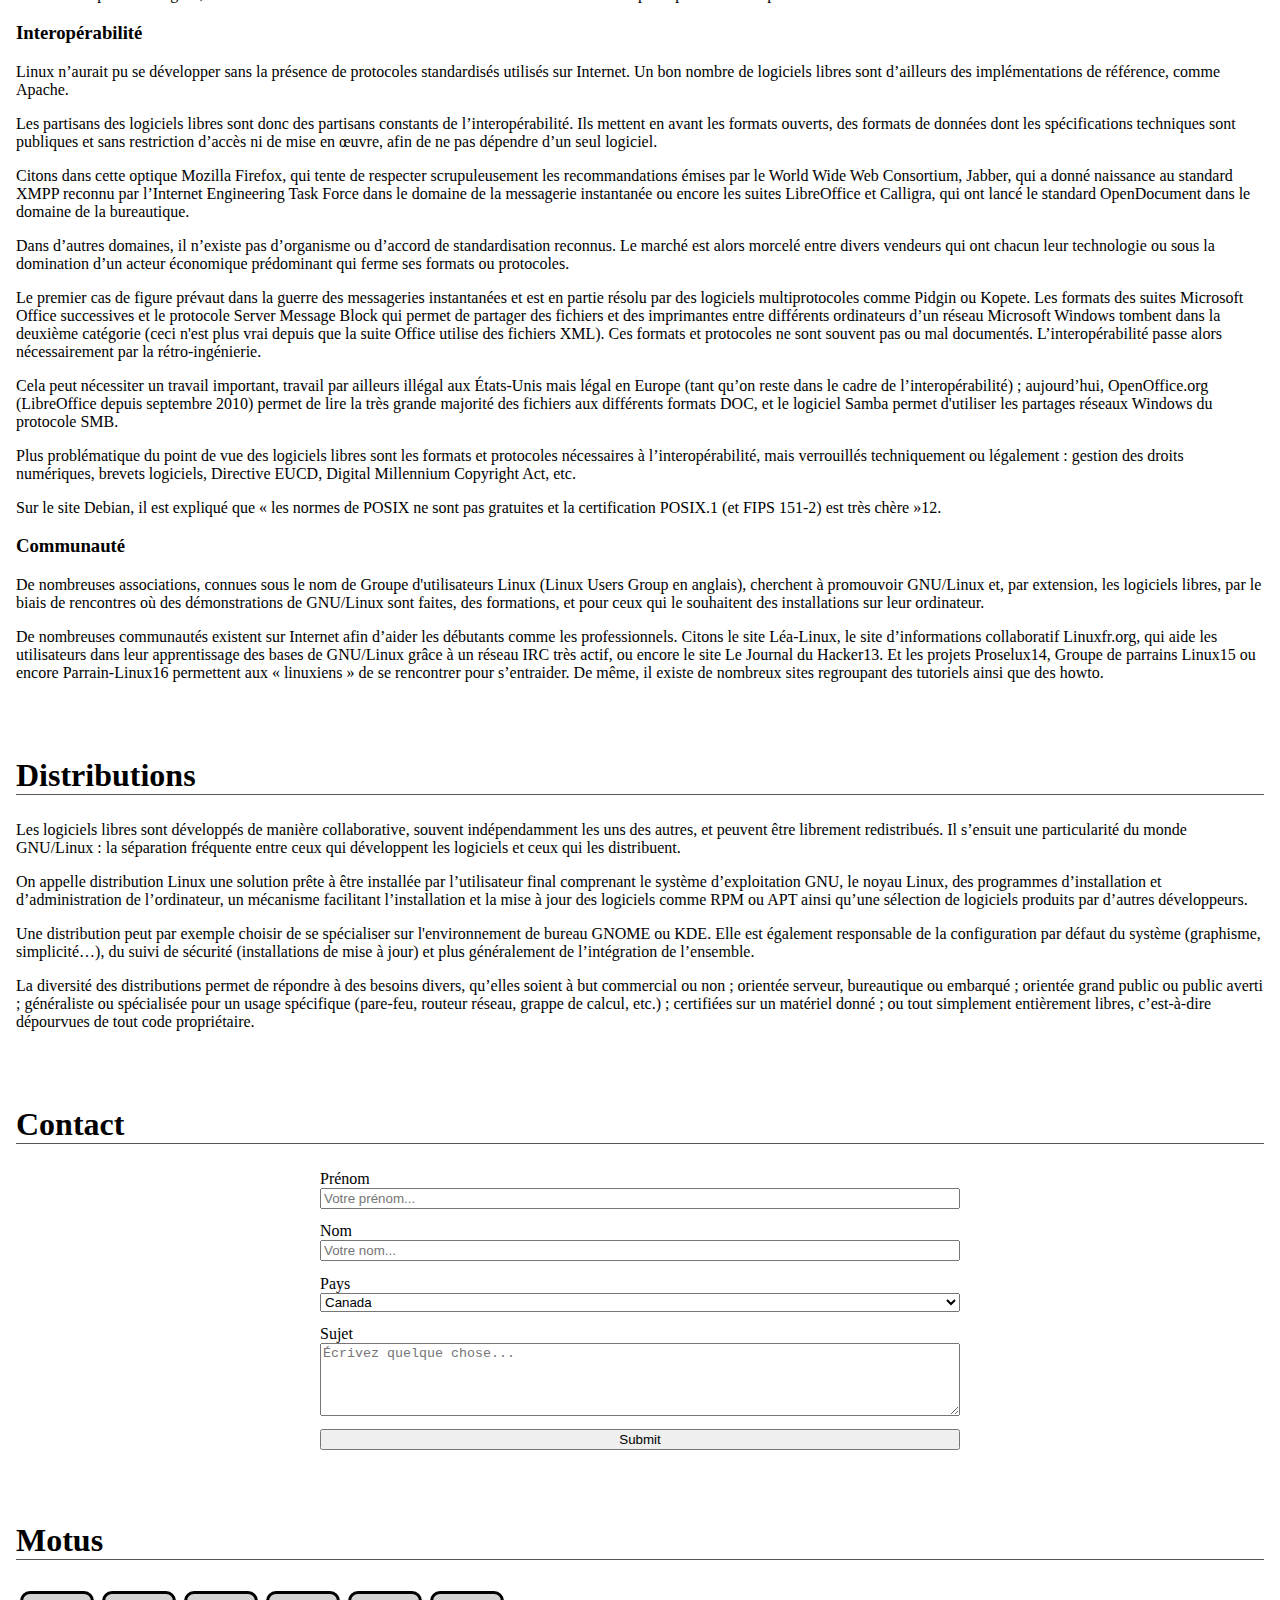
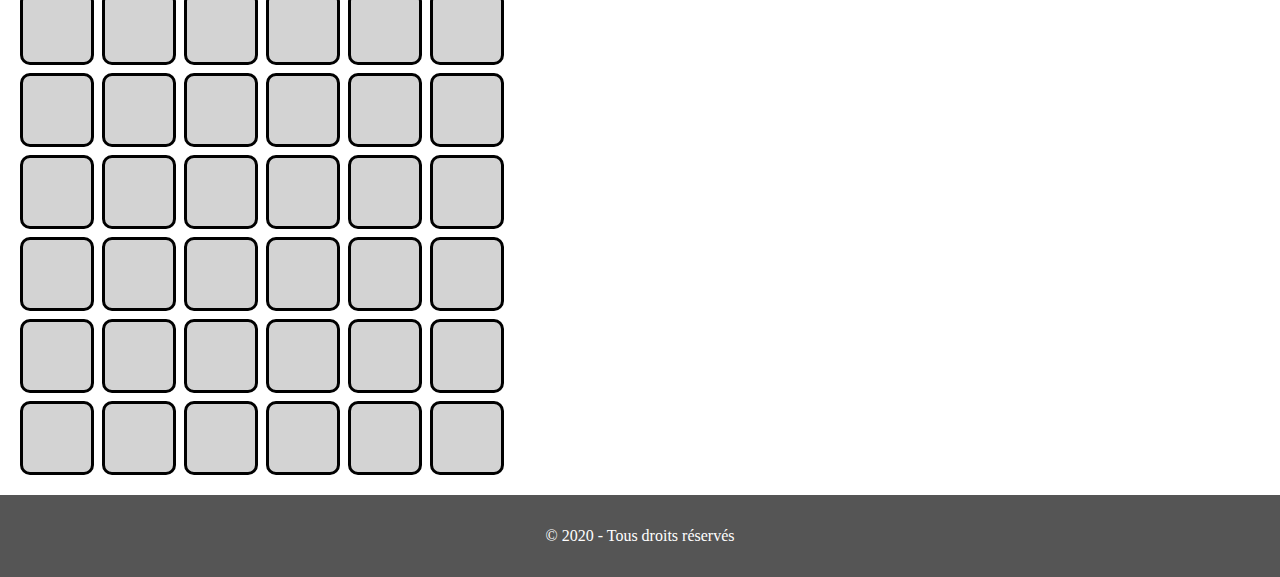
==== commit a9f2f8b0: "replay working" ====
--- a/index.html
+++ b/index.html
@@ -270,8 +270,11 @@
           <div class="motus-base motus-red">D</div>
         </div>
       </div>
-      <img id="win" src='win.gif'>
-      <img id="lose" src='lose.gif'>
+      <div id="motus-end-game" class="hidden">
+        <h1 id="motus-end-game-title"></h1>
+        <img id="motus-end-game-image" src="" alt="img lose/win">
+        <button id="motus-end-game-button">Rejouer</button>
+      </div>
     </section>
     <footer>
       <p>© 2020 - Tous droits réservés</p>
--- a/style.css
+++ b/style.css
@@ -170,6 +170,14 @@
   color: #b1b1b1;
 }
 
+.hidden {
+  display: none;
+}
+
+#motus-end-game {
+
+}
+
 /* footer */
 footer {
   background-color: #555;
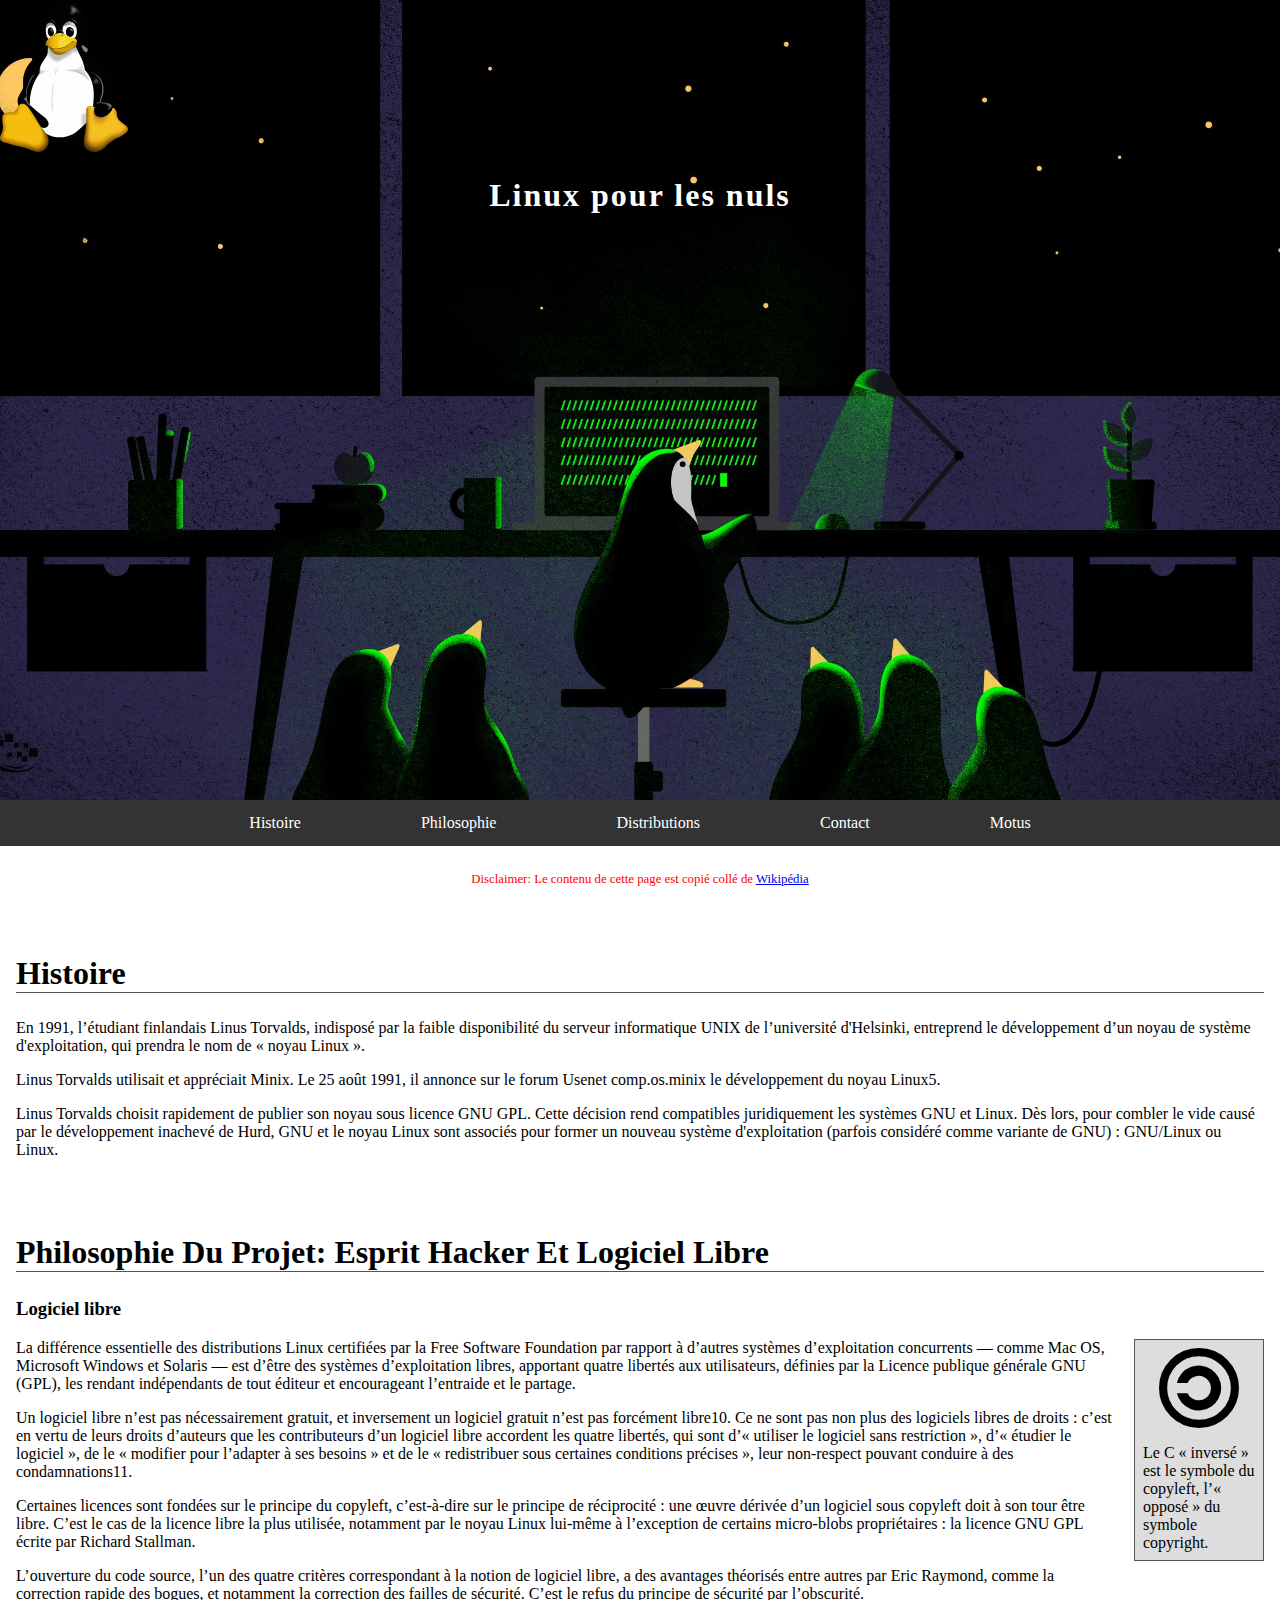
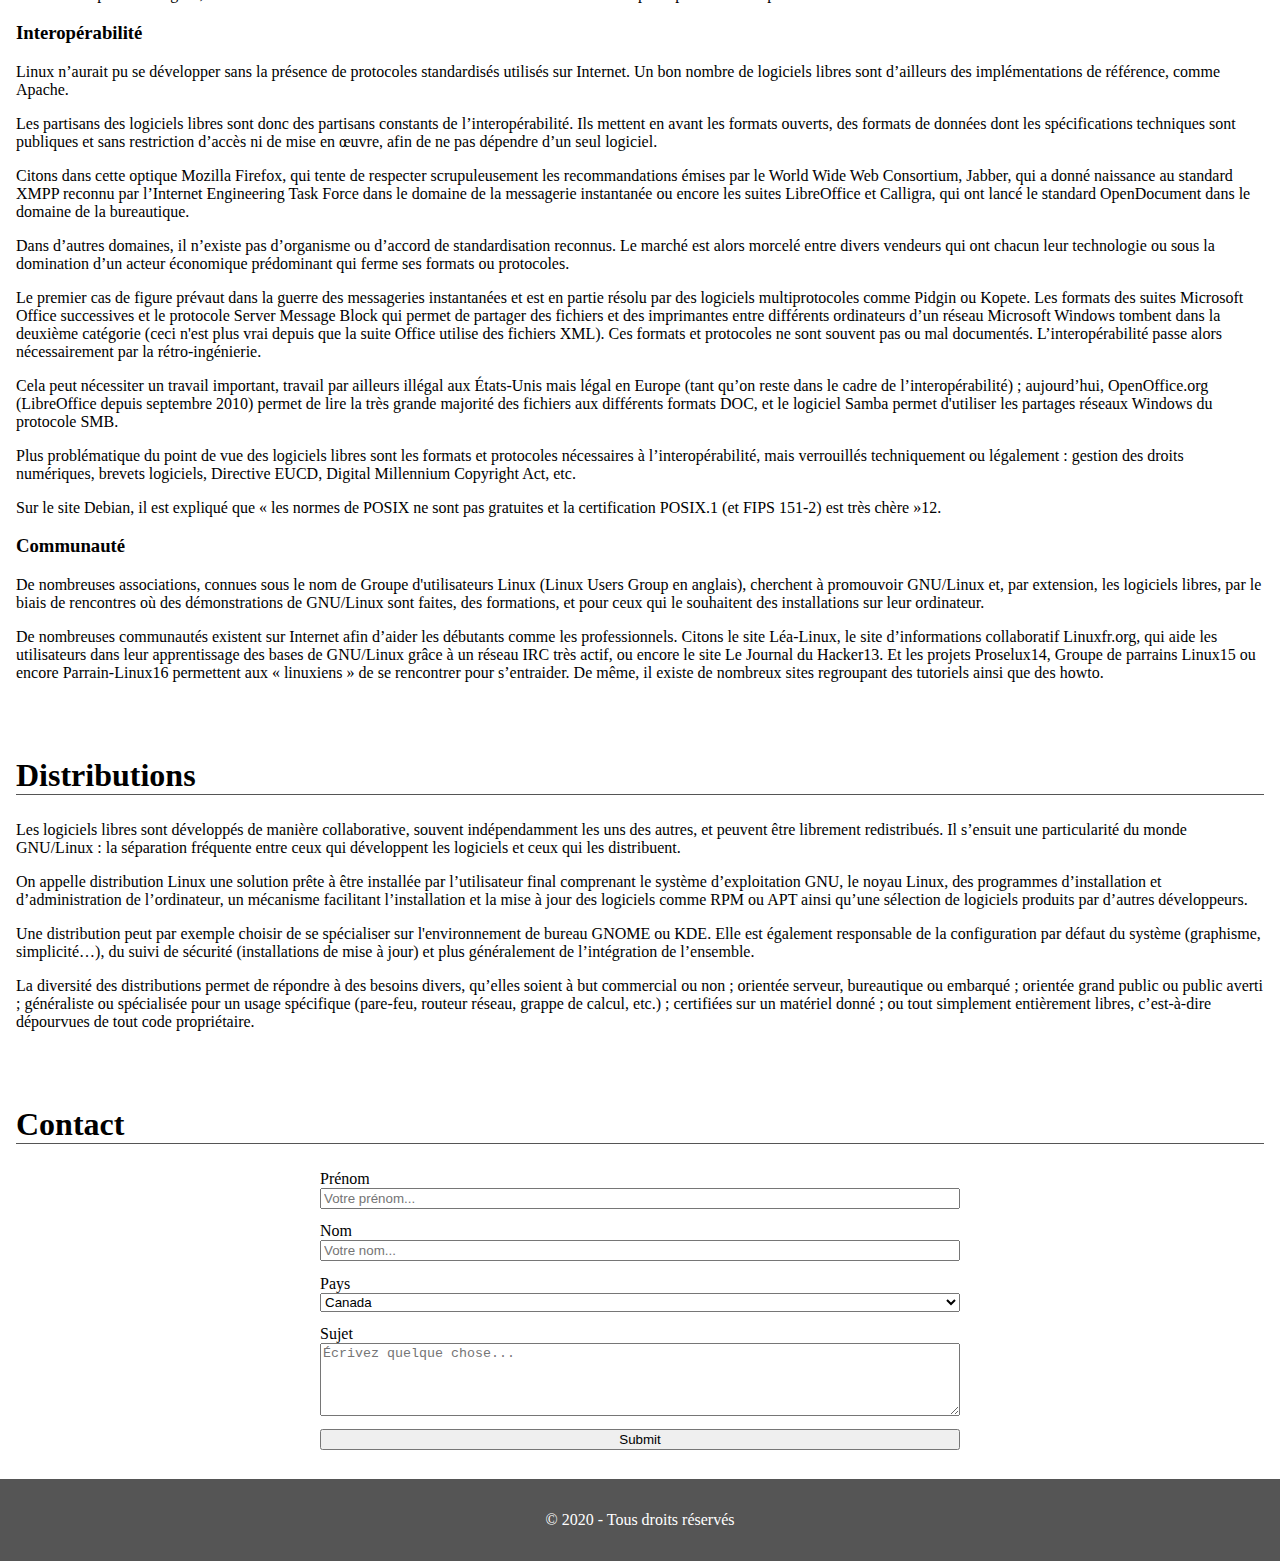
==== commit 14484b20: "- moved motus to it's own page - fix yellow error" ====
--- a/index.html
+++ b/index.html
@@ -7,7 +7,6 @@
   </head>
   <body>
     <header>
-      <script src="mots.js"></script>
       <img src="logo.svg" width="128" />
       <h1>Linux pour les nuls</h1>
     </header>
@@ -17,7 +16,7 @@
         <li><a href="#Philosophie">Philosophie</a></li>
         <li><a href="#Distributions">Distributions</a></li>
         <li><a href="#Contact">Contact</a></li>
-        <li><a href="#Motus">Motus</a></li>
+        <li><a href="motus.html">Motus</a></li>
       </ul>
     </nav>
     <section id="Disclaimer">
@@ -258,27 +257,8 @@
         </form>
       </div>
     </section>      
-    <section id="Motus">
-      <h2>Motus</h2>
-      <div id="motus-table-main">
-        <div class="motus-table-row">
-          <div class="motus-base">A</div>
-          <div class="motus-base motus-active">B</div>
-        </div>
-        <div class="motus-table-row">
-          <div class="motus-base motus-yellow">C</div>
-          <div class="motus-base motus-red">D</div>
-        </div>
-      </div>
-      <div id="motus-end-game" class="hidden">
-        <h1 id="motus-end-game-title"></h1>
-        <img id="motus-end-game-image" src="" alt="img lose/win">
-        <button id="motus-end-game-button">Rejouer</button>
-      </div>
-    </section>
     <footer>
       <p>© 2020 - Tous droits réservés</p>
     </footer>
-    <script src="index.js"></script>
   </body>
 </html>
--- a/style.css
+++ b/style.css
@@ -68,7 +68,8 @@
   border-bottom: #555 1px solid;
 }
 
-#win, #lose {
+#win,
+#lose {
   display: none;
   vertical-align: middle;
   text-align: center;
@@ -124,60 +125,6 @@
   height: 5em;
 }
 
-/* Motus */
-.motus-table-main {
-  display: flex;
-  flex-direction: column;
-  justify-content: flex-start;
-}
-
-.motus-table-row {
-  display: flex;
-  flex-direction: row;
-  justify-content: flex-start;
-}
-
-.motus-base {
-  font-family: 'Segoe UI', Tahoma, Geneva, Verdana, sans-serif;
-  background-color: #d3d3d3;
-  border: 3px solid;
-  border-radius: 10px;
-  border-color: #000;
-  font-size: 2.5em;
-  padding: 0.25em;
-  width: 1.2em;
-  height: 1.2em;
-  display: flex;
-  align-items: center;
-  justify-content: center;
-  margin: 0.1em;
-}
-
-.motus-yellow {
-  background-color: #ffd700;
-  border-color: #b8860b;
-  border-radius: 40px;
-}
-
-.motus-red {
-  background-color: #fa8072;
-  border-color: #8b0000;
-}
-
-.motus-active {
-  background-color: #5e5e5e;
-  border-color: #b1b1b1;
-  color: #b1b1b1;
-}
-
-.hidden {
-  display: none;
-}
-
-#motus-end-game {
-
-}
-
 /* footer */
 footer {
   background-color: #555;
